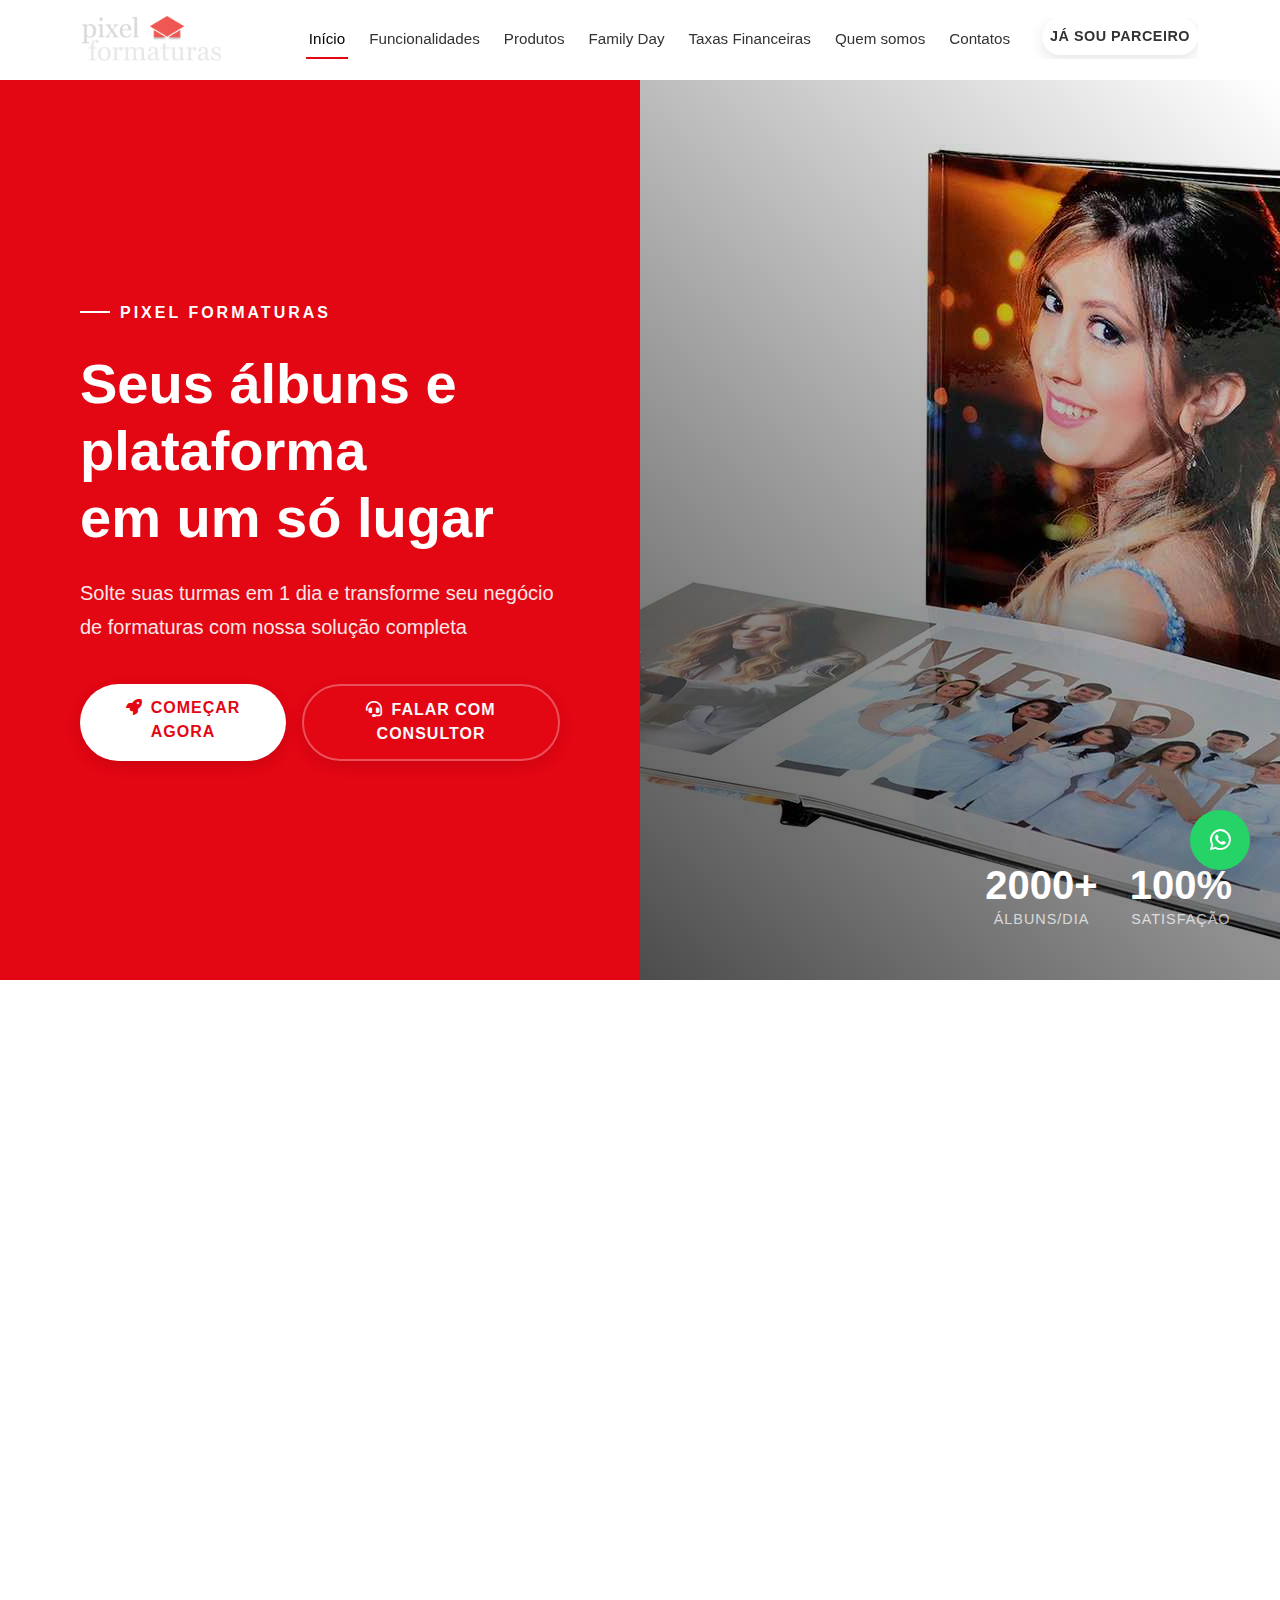
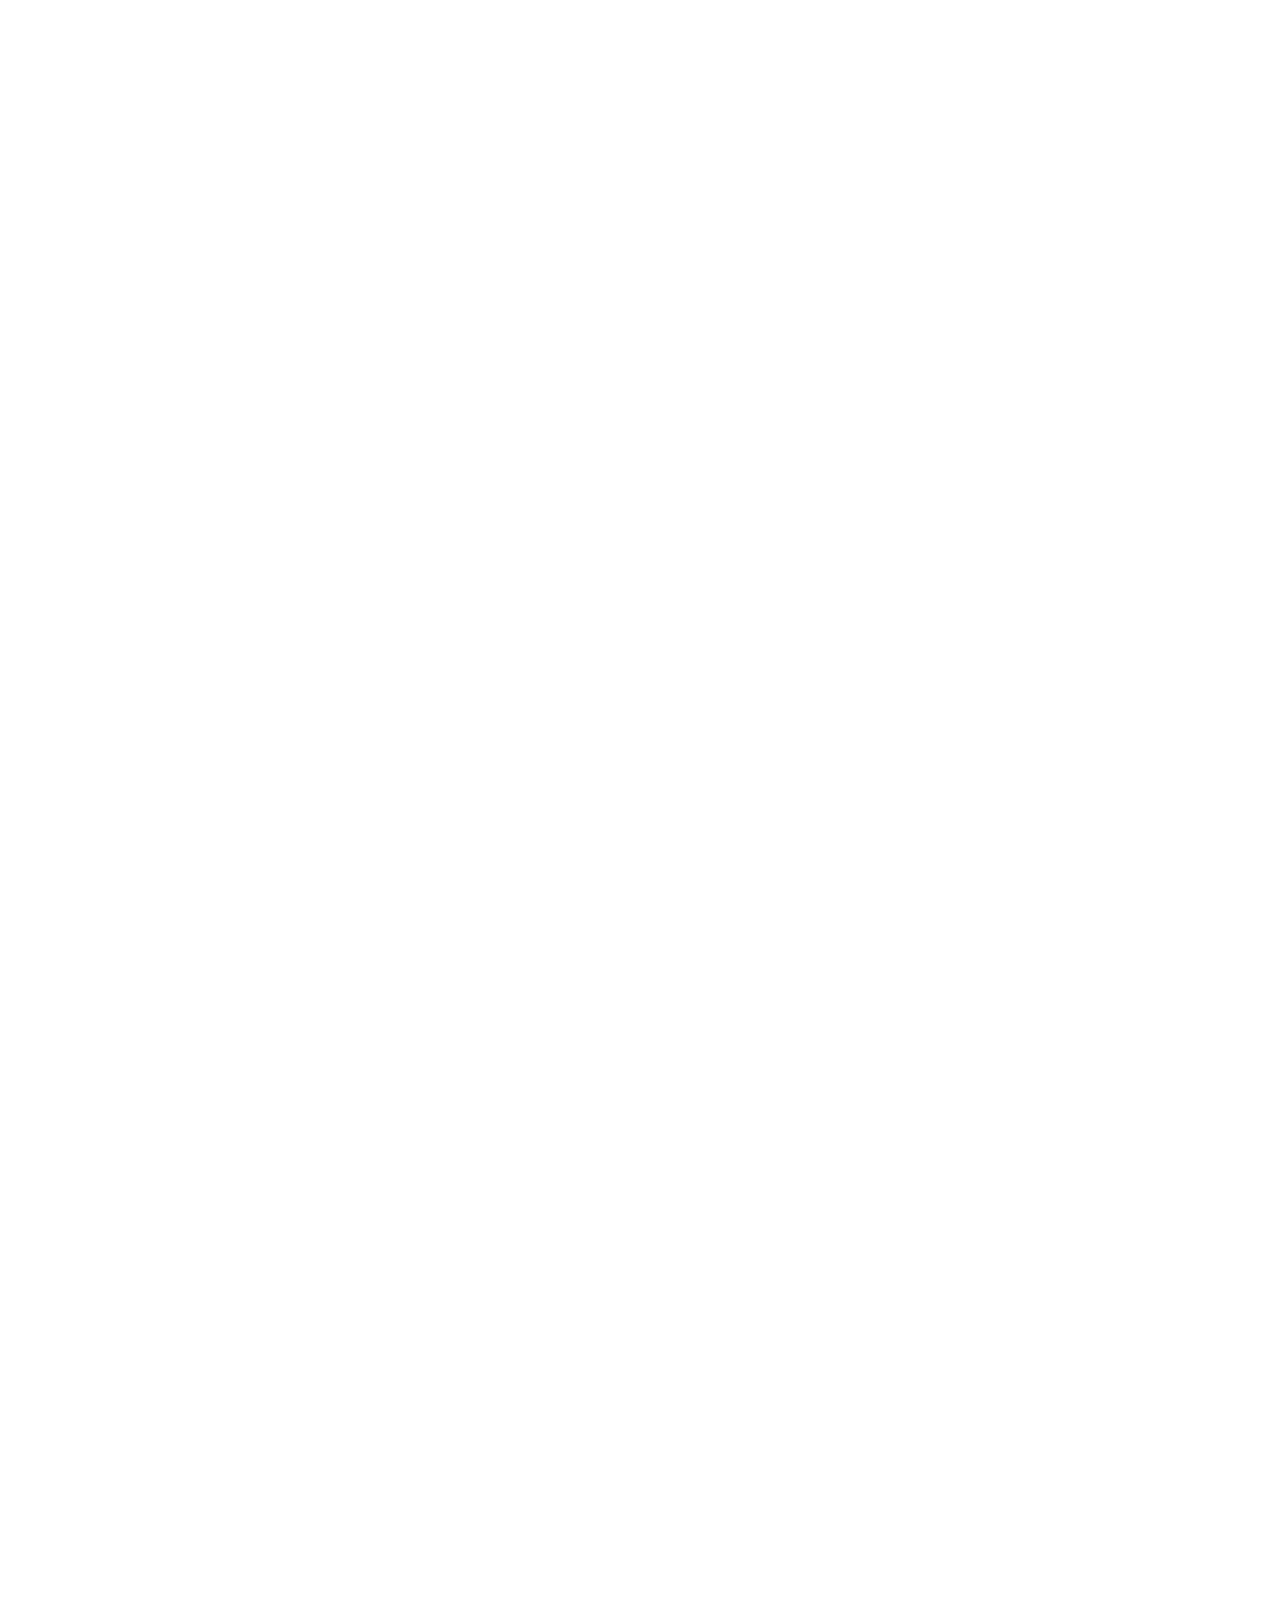
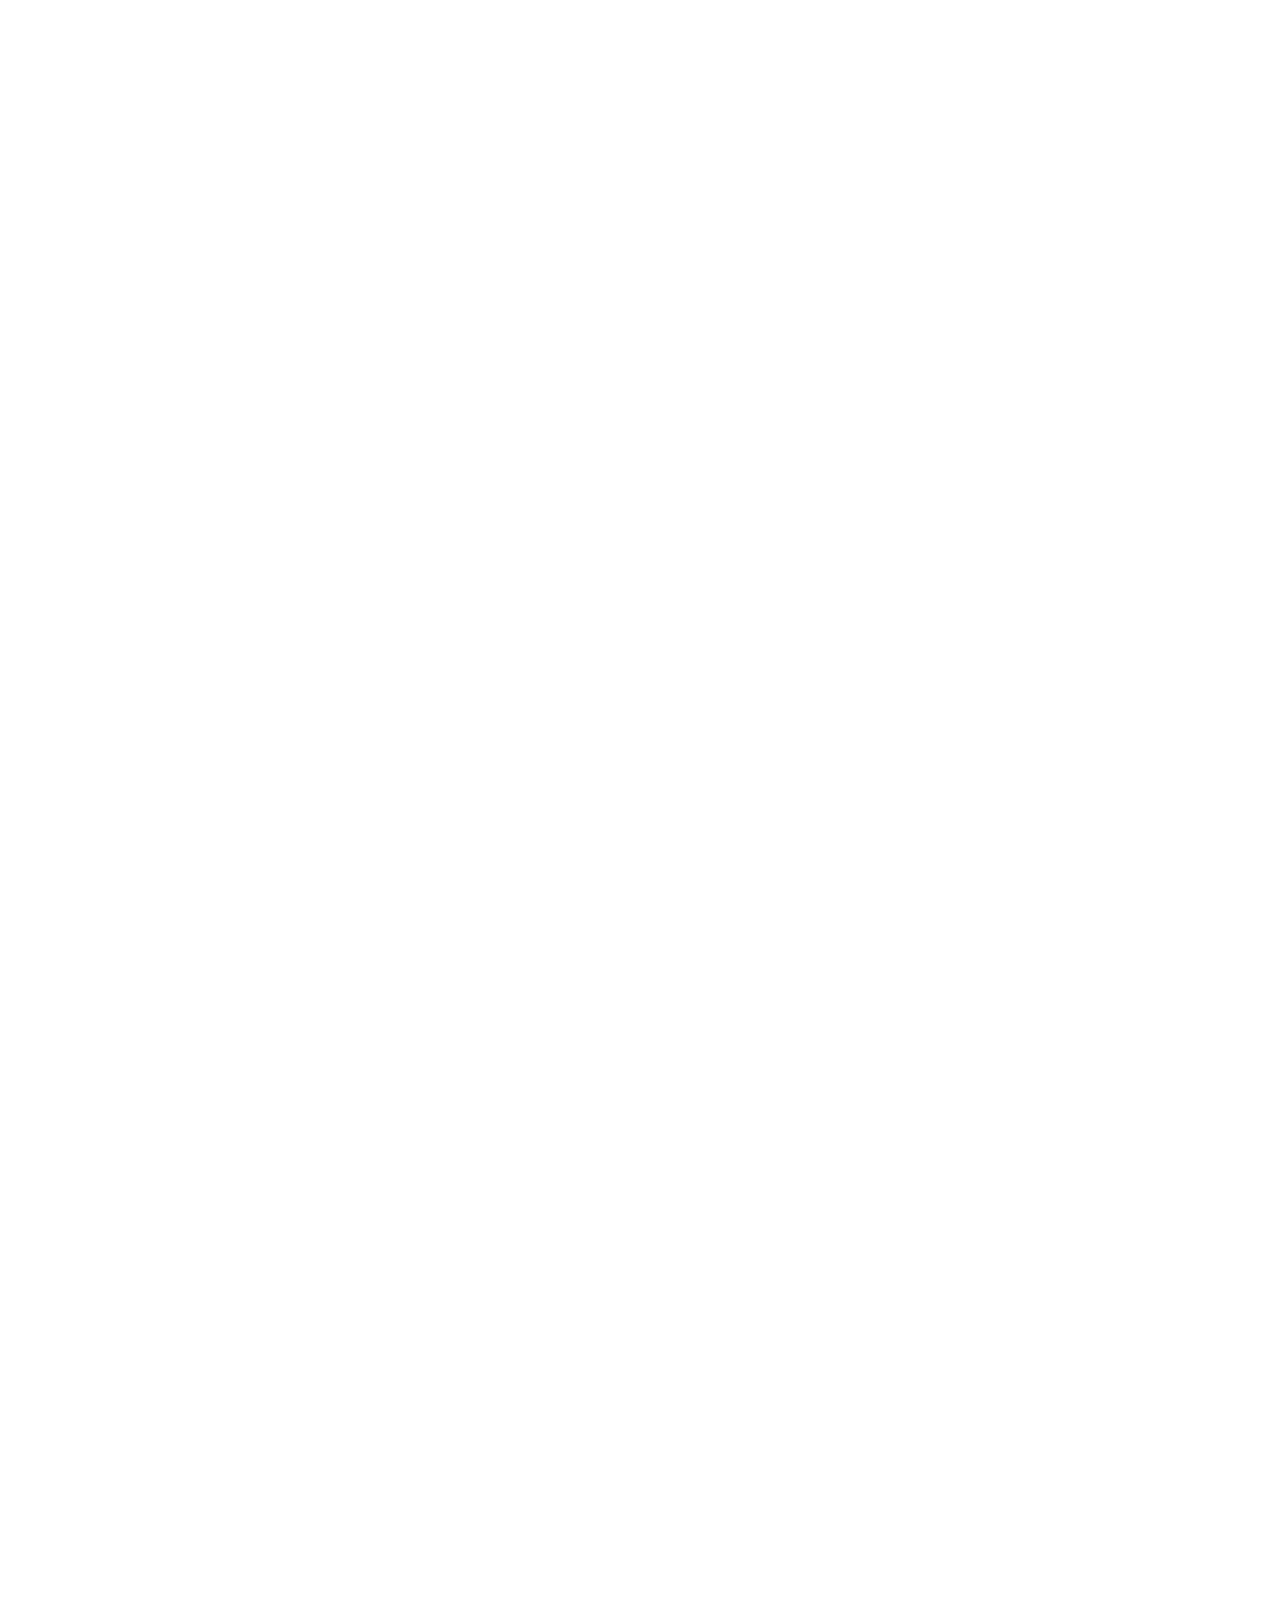
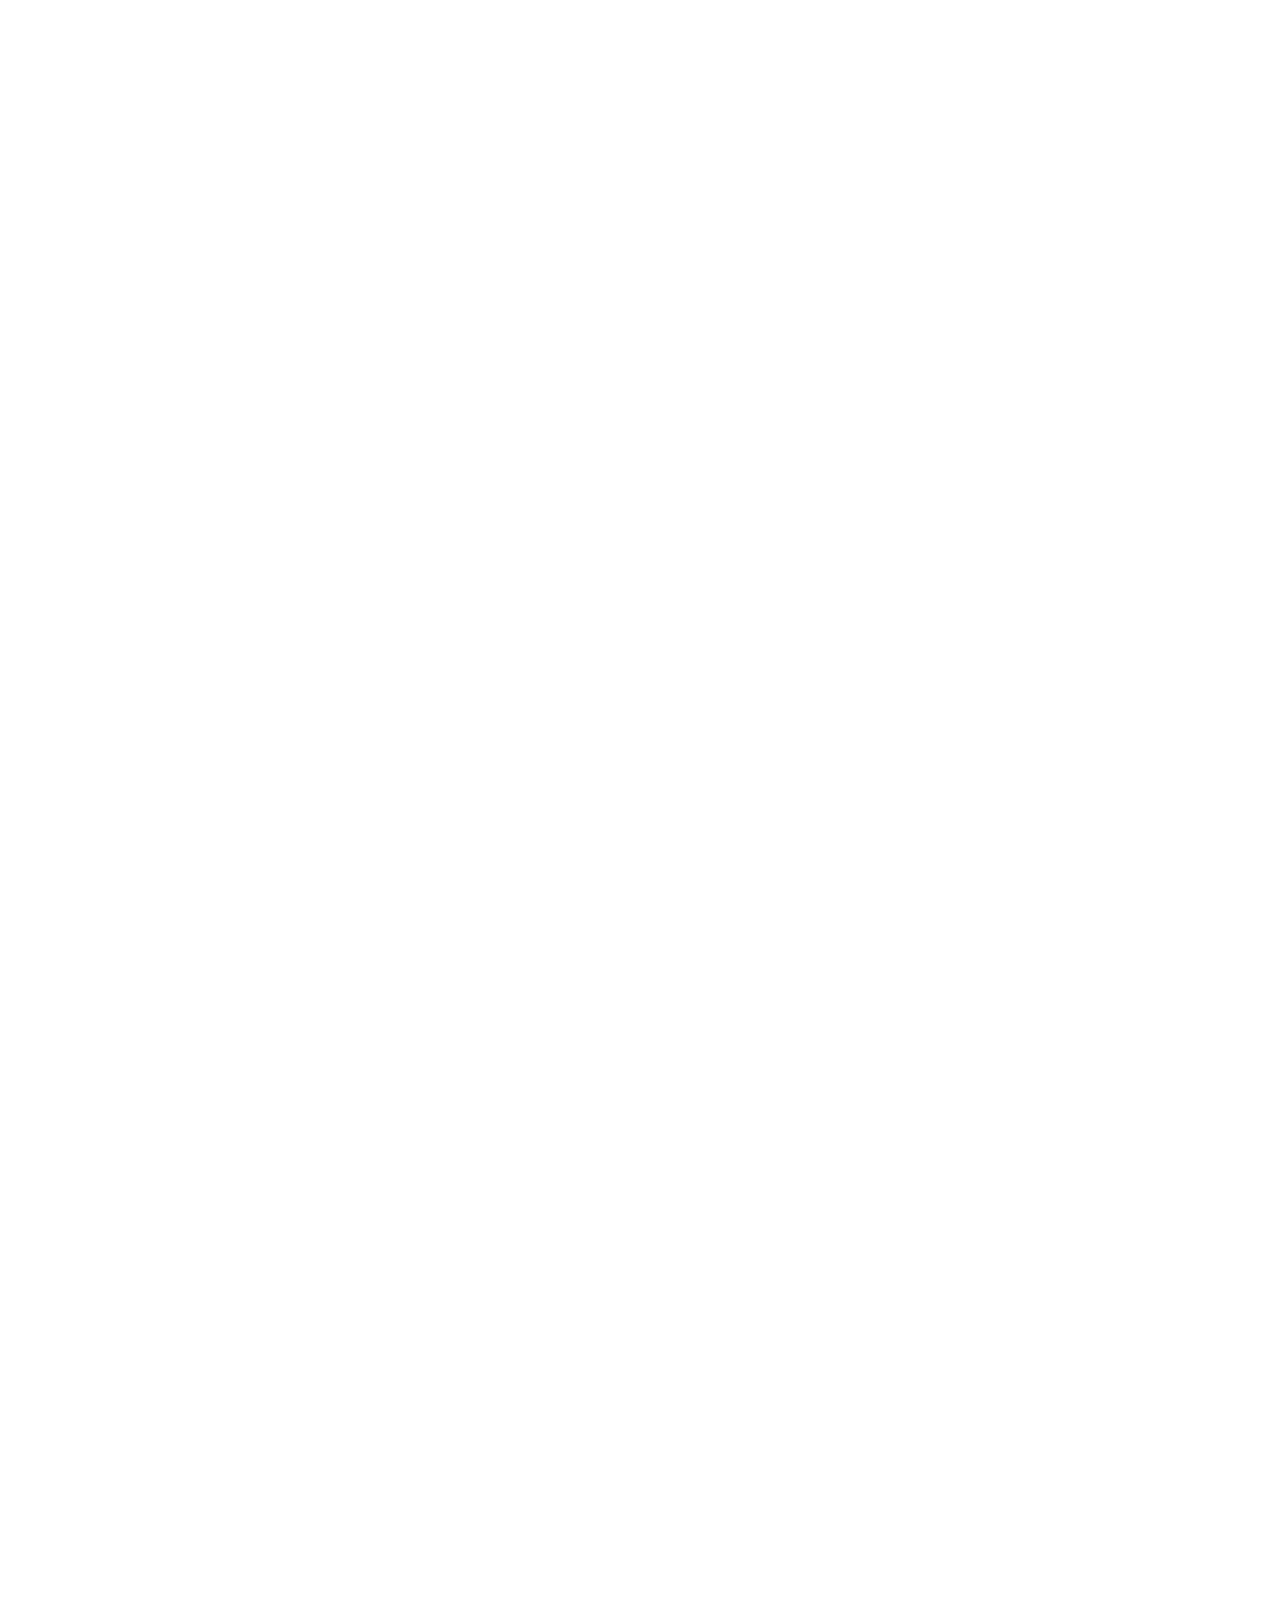
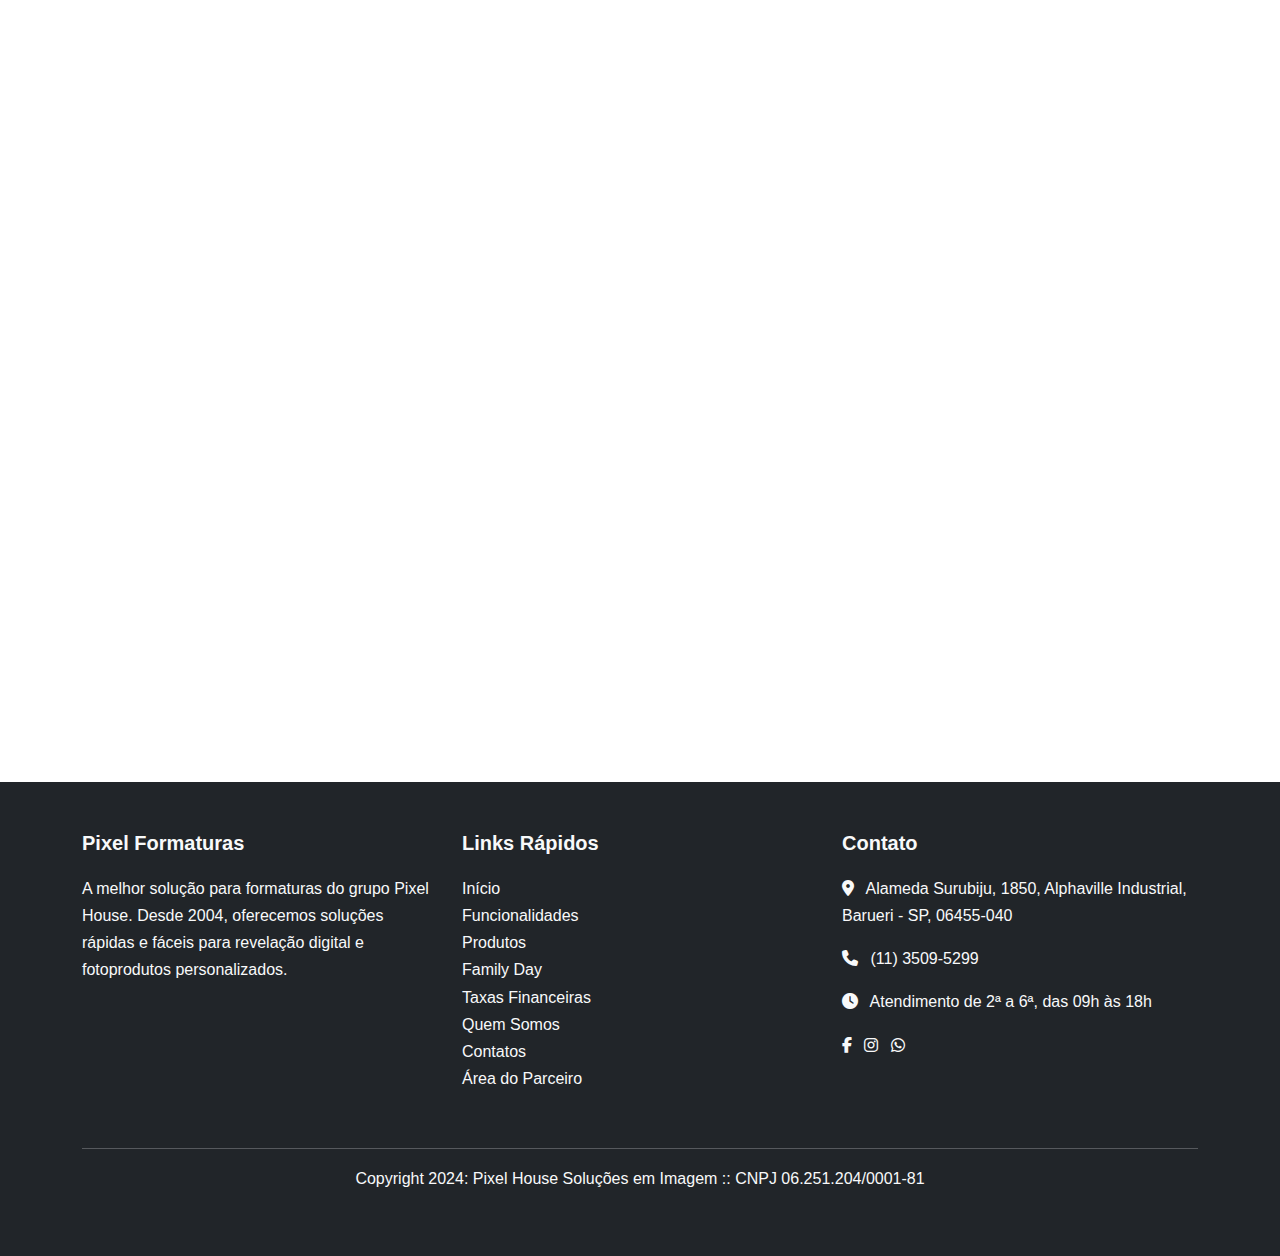
==== index.html @ a1f648c1 "Init" ====
<!DOCTYPE html>
<html lang="pt-br">
<head>
    <meta charset="UTF-8">
    <meta name="viewport" content="width=device-width, initial-scale=1.0">
    <title>Pixel Formaturas - Álbuns e plataforma em um só lugar</title>
    <link rel="stylesheet" href="https://cdnjs.cloudflare.com/ajax/libs/font-awesome/6.4.0/css/all.min.css">
    <link href="https://cdn.jsdelivr.net/npm/bootstrap@5.3.0/dist/css/bootstrap.min.css" rel="stylesheet">
    <link rel="stylesheet" href="css/style.css">
</head>
<body>
    <header class="fixed-top">
        <nav class="navbar navbar-expand-lg bg-white">
            <div class="container">
                <a class="navbar-brand" href="index.html">
                    <img src="imagens/logo.png" alt="Logo Pixel Formaturas" height="40">
                </a>
                <button class="navbar-toggler" type="button" data-bs-toggle="collapse" data-bs-target="#navbarNav"
                    aria-controls="navbarNav" aria-expanded="false" aria-label="Toggle navigation">
                    <span class="navbar-toggler-icon"></span>
                </button>
                <div class="collapse navbar-collapse" id="navbarNav">
                    <ul class="navbar-nav ms-auto">
                        <li class="nav-item">
                            <a class="nav-link active" href="index.html">Início</a>
                        </li>
                        <li class="nav-item">
                            <a class="nav-link" href="pages/funcionalidades.html">Funcionalidades</a>
                        </li>
                        <li class="nav-item">
                            <a class="nav-link" href="pages/produtos.html">Produtos</a>
                        </li>
                        <li class="nav-item">
                            <a class="nav-link" href="pages/family-day.html">Family Day</a>
                        </li>
                        <li class="nav-item">
                            <a class="nav-link" href="pages/taxas-financeiras.html">Taxas Financeiras</a>
                        </li>
                        <li class="nav-item">
                            <a class="nav-link" href="pages/quem-somos.html">Quem somos</a>
                        </li>
                        <li class="nav-item">
                            <a class="nav-link" href="pages/contatos.html">Contatos</a>
                        </li>
                        <li class="nav-item">
                            <a class="nav-link btn btn-outline-primary ms-lg-3" href="https://www.meusalbunsdeformatura.com.br/">Já sou parceiro</a>
                        </li>
                    </ul>
                </div>
            </div>
        </nav>
    </header>

    <main>
        <!-- Hero Section -->
        <section class="hero-new">
            <div class="container-fluid p-0">
                <div class="row g-0">
                    <div class="col-lg-6 hero-content-wrapper">
                        <div class="hero-content">
                            <span class="hero-subtitle">Pixel Formaturas</span>
                            <h1 class="hero-title">
                                Seus álbuns e plataforma
                                <span class="text-highlight">em um só lugar</span>
                            </h1>
                            <p class="hero-text">
                                Solte suas turmas em 1 dia e transforme seu negócio de formaturas com nossa solução completa
                            </p>
                            <div class="hero-buttons">
                                <a href="pages/cadastro.html" class="btn btn-primary">
                                    <i class="fas fa-rocket me-2"></i>Começar agora
                                </a>
                                <a href="pages/contatos.html" class="btn btn-outline-light">
                                    <i class="fas fa-headset me-2"></i>Falar com consultor
                                </a>
                            </div>
                        </div>
                    </div>
                    <div class="col-lg-6 hero-image-wrapper d-none d-lg-block">
                        <img src="imagens/hero/H1.jpg" alt="Álbum de Formatura Premium" class="hero-image">
                        <div class="hero-overlay"></div>
                        <div class="hero-stats">
                            <div class="hero-stat-item">
                                <span class="hero-stat-number">2000+</span>
                                <span class="hero-stat-text">Álbuns/dia</span>
                            </div>
                            <div class="hero-stat-item">
                                <span class="hero-stat-number">100%</span>
                                <span class="hero-stat-text">Satisfação</span>
                            </div>
                        </div>
                    </div>
                </div>
            </div>
        </section>

        <!-- Features Section -->
        <section class="feature-section bg-light" id="features">
            <div class="container">
                <div class="row text-center mb-5">
                    <div class="col-lg-8 mx-auto">
                        <h2 class="display-6 fw-bold">A plataforma mais completa para empresas de foto de formatura</h2>
                    </div>
                </div>
                <div class="row g-4">
                    <div class="col-md-4 fade-in">
                        <div class="feature-box bg-white text-center">
                            <div class="feature-icon">
                                <i class="fas fa-shopping-cart"></i>
                            </div>
                            <h3 class="feature-title">Módulos de vendas</h3>
                            <p>Sistema completo para gerenciar todas as suas vendas de álbuns e produtos.</p>
                        </div>
                    </div>
                    <div class="col-md-4 fade-in">
                        <div class="feature-box bg-white text-center">
                            <div class="feature-icon">
                                <i class="fas fa-images"></i>
                            </div>
                            <h3 class="feature-title">Separação das imagens</h3>
                            <p>Organize e separe automaticamente as imagens por eventos e formandos.</p>
                        </div>
                    </div>
                    <div class="col-md-4 fade-in">
                        <div class="feature-box bg-white text-center">
                            <div class="feature-icon">
                                <i class="fas fa-pencil-ruler"></i>
                            </div>
                            <h3 class="feature-title">Módulo de diagramação</h3>
                            <p>Crie álbuns personalizados com facilidade através do nosso sistema de diagramação.</p>
                        </div>
                    </div>
                </div>
                <div class="text-center mt-5">
                    <a href="pages/funcionalidades.html" class="btn btn-outline-primary">Clique aqui e conheça mais funcionalidades da plataforma</a>
                </div>
            </div>
        </section>

        <!-- Counter Section -->
        <section class="counter-section py-5">
            <div class="container">
                <div class="row">
                    <div class="col-lg-6 mb-4 mb-lg-0">
                        <div class="counter-highlight p-4 rounded-4 h-100">
                            <div class="d-flex align-items-center mb-3">
                                <div class="counter-icon me-3">
                                    <i class="fas fa-print"></i>
                                </div>
                                <div>
                                    <div class="counter-value display-4 fw-bold" data-target="2000">0</div>
                                    <div class="counter-label">álbuns por dia</div>
                                </div>
                            </div>
                            <h3 class="counter-title mb-3">Maior laboratório de impressão do Brasil</h3>
                            <p class="counter-description mb-0">Com capacidade para produzir mais de 2.000 álbuns diariamente, garantimos entregas rápidas mesmo em períodos de alta demanda. Nossa estrutura industrial é projetada para atender seus prazos com excelência e qualidade incomparável.</p>
                            <div class="counter-badges mt-4">
                                <span class="badge bg-primary-light text-primary rounded-pill px-3 py-2 me-2 mb-2">Entregas em 7 dias</span>
                                <span class="badge bg-primary-light text-primary rounded-pill px-3 py-2 me-2 mb-2">Escala industrial</span>
                                <span class="badge bg-primary-light text-primary rounded-pill px-3 py-2 mb-2">Alta qualidade</span>
                            </div>
                        </div>
                    </div>
                    <div class="col-lg-6">
                        <div class="platform-highlight p-4 rounded-4 shadow-lg h-100">
                            <h3 class="mb-3">Plataforma exclusiva e gratuita</h3>
                            <p class="lead mb-4">Desenvolvemos para o mercado de formaturas uma solução integrada que automatiza todos os seus processos, desde a venda até a entrega.</p>
                            <div class="row mb-4">
                                <div class="col-sm-6">
                                    <div class="advantage-item mb-3">
                                        <i class="fas fa-check-circle text-primary me-2"></i>
                                        <span>Diagramação automática</span>
                                    </div>
                                    <div class="advantage-item mb-3">
                                        <i class="fas fa-check-circle text-primary me-2"></i>
                                        <span>Separação de fotos</span>
                                    </div>
                                </div>
                                <div class="col-sm-6">
                                    <div class="advantage-item mb-3">
                                        <i class="fas fa-check-circle text-primary me-2"></i>
                                        <span>Gestão de pedidos</span>
                                    </div>
                                    <div class="advantage-item mb-3">
                                        <i class="fas fa-check-circle text-primary me-2"></i>
                                        <span>Dropshipping</span>
                                    </div>
                                </div>
                            </div>
                            <a href="https://www.meusalbunsdeformatura.com.br/" class="btn btn-primary btn-lg w-100">ACESSAR PLATAFORMA</a>
                        </div>
                    </div>
                </div>
            </div>
        </section>

        <!-- How It Works -->
        <section class="how-it-works py-5">
            <div class="container">
                <div class="text-center mb-5">
                    <span class="section-subtitle">Processo Simplificado</span>
                    <h2 class="section-title">Conheça como funciona nossa plataforma web</h2>
                </div>
                <div class="timeline">
                    <div class="timeline-item">
                        <div class="timeline-content">
                            <div class="timeline-number">1</div>
                            <div class="timeline-info">
                                <h3>Faça seu cadastro</h3>
                                <p>Comece sua jornada com um cadastro rápido e simples em nossa plataforma.</p>
                            </div>
                        </div>
                    </div>
                    <div class="timeline-item">
                        <div class="timeline-content">
                            <div class="timeline-number">2</div>
                            <div class="timeline-info">
                                <h3>Crie suas turmas</h3>
                                <p>Organize seus formandos em turmas de forma intuitiva e eficiente.</p>
                            </div>
                        </div>
                    </div>
                    <div class="timeline-item">
                        <div class="timeline-content">
                            <div class="timeline-number">3</div>
                            <div class="timeline-info">
                                <h3>Upload das fotos</h3>
                                <p>Faça o upload das fotos brutas ou separadas. Nosso sistema organiza automaticamente para você.</p>
                            </div>
                        </div>
                    </div>
                    <div class="timeline-item">
                        <div class="timeline-content">
                            <div class="timeline-number">4</div>
                            <div class="timeline-info">
                                <h3>Libere os álbuns</h3>
                                <p>Disponibilize os álbuns para seus vendedores ou para diagramação quando estiverem vendidos.</p>
                            </div>
                        </div>
                    </div>
                    <div class="timeline-item">
                        <div class="timeline-content">
                            <div class="timeline-number">5</div>
                            <div class="timeline-info">
                                <h3>Aprove as vendas e diagramação</h3>
                                <p>Gerencie e aprove as vendas e a diagramação feita pelos formandos de forma simples.</p>
                            </div>
                        </div>
                    </div>
                    <div class="timeline-item">
                        <div class="timeline-content">
                            <div class="timeline-number">6</div>
                            <div class="timeline-info">
                                <h3>Tratamento pixel</h3>
                                <p>Nossas equipes especializadas realizam o tratamento profissional das imagens.</p>
                            </div>
                        </div>
                    </div>
                    <div class="timeline-item">
                        <div class="timeline-content">
                            <div class="timeline-number">7</div>
                            <div class="timeline-info">
                                <h3>Impressão e entrega</h3>
                                <p>Realizamos a impressão e entrega em todo o Brasil, ou para sua empresa em sistema dropshipping.</p>
                            </div>
                        </div>
                    </div>
                </div>
                <div class="text-center mt-5">
                    <a href="https://www.meusalbunsdeformatura.com.br/" class="btn btn-primary btn-lg">ACESSAR PLATAFORMA</a>
                </div>
            </div>
        </section>

        <!-- Sales Section -->
        <section class="sales-section py-5" id="vendas">
            <div class="container">
                <div class="sales-header text-center mb-5">
                    <span class="section-subtitle">Maximize seus Resultados</span>
                    <h2 class="section-title">Não venda apenas link de fotos</h2>
                    <p class="sales-description">Transforme seu negócio oferecendo álbuns e acessórios premium, enquanto a Pixel cuida de todo o processo para você</p>
                </div>

                <div class="comparison-wrapper">
                    <div class="row g-4">
                        <div class="col-lg-6">
                            <div class="comparison-card basic">
                                <div class="comparison-header">
                                    <div class="comparison-icon">
                                        <i class="fas fa-link"></i>
                                    </div>
                                    <h3>Apenas Link de Fotos</h3>
                                    <p>Modelo tradicional limitado</p>
                                </div>
                                <div class="comparison-content">
                                    <ul class="comparison-list">
                                        <li>
                                            <span class="list-label">Custo Operacional</span>
                                            <span class="list-value">Baixo</span>
                                        </li>
                                        <li>
                                            <span class="list-label">Margem de Lucro</span>
                                            <span class="list-value">Básica</span>
                                        </li>
                                        <li>
                                            <span class="list-label">Satisfação do Cliente</span>
                                            <span class="list-value">Média</span>
                                        </li>
                                    </ul>
                                </div>
                            </div>
                        </div>

                        <div class="col-lg-6">
                            <div class="comparison-card premium">
                                <div class="comparison-header">
                                    <div class="comparison-icon">
                                        <i class="fas fa-star"></i>
                                    </div>
                                    <h3>Álbuns + Link de Fotos</h3>
                                    <p>Solução completa Pixel</p>
                                </div>
                                <div class="comparison-content">
                                    <ul class="comparison-list">
                                        <li>
                                            <span class="list-label">Custo Operacional</span>
                                            <span class="list-value">Otimizado</span>
                                        </li>
                                        <li>
                                            <span class="list-label">Margem de Lucro</span>
                                            <span class="list-value">Premium</span>
                                        </li>
                                        <li>
                                            <span class="list-label">Satisfação do Cliente</span>
                                            <span class="list-value">Máxima</span>
                                        </li>
                                    </ul>
                                </div>
                            </div>
                        </div>
                    </div>
                </div>

                <div class="sales-features mt-5">
                    <div class="row g-4">
                        <div class="col-md-4">
                            <div class="feature-card">
                                <div class="feature-icon">
                                    <i class="fas fa-print"></i>
                                </div>
                                <h4>Impressão Premium</h4>
                                <p>HP Indigo 12.000 e minilabs Fujifilm para qualidade incomparável</p>
                            </div>
                        </div>
                        <div class="col-md-4">
                            <div class="feature-card">
                                <div class="feature-icon">
                                    <i class="fas fa-clock"></i>
                                </div>
                                <h4>Melhor Prazo</h4>
                                <p>Entrega em 7 dias para todo Brasil</p>
                            </div>
                        </div>
                        <div class="col-md-4">
                            <div class="feature-card">
                                <div class="feature-icon">
                                    <i class="fas fa-credit-card"></i>
                                </div>
                                <h4>Facilidade de Pagamento</h4>
                                <p>Parcelamento em até 12x para seus clientes</p>
                            </div>
                        </div>
                    </div>
                </div>

                <div class="text-center mt-5">
                    <a href="#comece" class="btn btn-primary btn-lg">COMEÇAR AGORA</a>
                </div>
            </div>
        </section>

        <!-- Portfolio Section -->
        <section class="simple-products py-5" id="portfolio">
            <div class="container">
                <div class="text-center mb-5">
                    <h2>Nossos Produtos</h2>
                </div>

                <div class="products-grid">
                    <a href="pages/produtos.html" class="product-link">
                        <img src="imagens/paraaberto-600x450.jpg" alt="Álbuns">
                        <span>Álbuns</span>
                    </a>
                    <a href="pages/produtos.html" class="product-link">
                        <img src="imagens/poretaberto-com-album-600x450.jpg" alt="Estojos">
                        <span>Estojos</span>
                    </a>
                    <a href="pages/produtos.html" class="product-link">
                        <img src="imagens/Poster-Formatura-1-600x450.jpg" alt="Acessórios">
                        <span>Acessórios</span>
                    </a>
                </div>
            </div>
        </section>

        <!-- Clients Section -->
        <section class="partners-section py-5" id="clientes">
            <div class="container">
                <div class="partners-header text-center mb-5">
                    <span class="section-subtitle">Nossos Parceiros</span>
                    <h2 class="section-title">+ de 100 empresas maximizaram seus resultados com a Pixel</h2>
                    <p class="partners-description">Junte-se às principais empresas do mercado que já confiam em nossa solução</p>
                </div>

                <div class="partners-showcase">
                    <div class="partners-grid">
                        <div class="partner-item">
                            <div class="partner-card">
                                <img src="imagens/parcerias/VIVA.png" alt="VIVA" class="partner-logo">
                                <div class="partner-overlay">
                                    <span class="partner-name">VIVA</span>
                                </div>
                            </div>
                        </div>
                        <div class="partner-item">
                            <div class="partner-card">
                                <img src="imagens/parcerias/top.png" alt="TOP-MaisFoco" class="partner-logo">
                                <div class="partner-overlay">
                                    <span class="partner-name">TOP Mais Foco</span>
                                </div>
                            </div>
                        </div>
                        <div class="partner-item">
                            <div class="partner-card">
                                <img src="imagens/parcerias/Grupo-Top.png" alt="grupotop" class="partner-logo">
                                <div class="partner-overlay">
                                    <span class="partner-name">Grupo top</span>
                                </div>
                            </div>
                        </div>
                        <div class="partner-item">
                            <div class="partner-card">
                                <img src="imagens/parcerias/showdev.png" alt="SHOW-DEVpng" class="partner-logo">
                                <div class="partner-overlay">
                                    <span class="partner-name">SHOW DEV</span>
                                </div>
                            </div>
                        </div>
                        <div class="partner-item">
                            <div class="partner-card">
                                <img src="imagens/parcerias/Promove.png" alt="Promove" class="partner-logo">
                                <div class="partner-overlay">
                                    <span class="partner-name">Promove</span>
                                </div>
                            </div>
                        </div>
                        <div class="partner-item">
                            <div class="partner-card">
                                <img src="imagens/parcerias/MEVENTOS.png" alt="MEVENTOS" class="partner-logo">
                                <div class="partner-overlay">
                                    <span class="partner-name">M EVENTOS</span>
                                </div>
                            </div>
                        </div>
                        <div class="partner-item">
                            <div class="partner-card">
                                <img src="imagens/parcerias/zabaeventos.png" alt="ZABA-EVENTOS" class="partner-logo">
                                <div class="partner-overlay">
                                    <span class="partner-name">ZABA EVENTOS</span>
                                </div>
                            </div>
                        </div>
                        <div class="partner-item">
                            <div class="partner-card">
                                <img src="imagens/parcerias/bull.png" alt="BULL" class="partner-logo">
                                <div class="partner-overlay">
                                    <span class="partner-name">BULL</span>
                                </div>
                            </div>
                        </div>
                        <div class="partner-item">
                            <div class="partner-card">
                                <img src="imagens/parcerias/avoice.png" alt="AVOICE" class="partner-logo">
                                <div class="partner-overlay">
                                    <span class="partner-name">AVOICE</span>
                                </div>
                            </div>
                        </div>
                        <div class="partner-item">
                            <div class="partner-card">
                                <img src="imagens/parcerias/design.png" alt="DESIGN" class="partner-logo">
                                <div class="partner-overlay">
                                    <span class="partner-name">DESIGN</span>
                                </div>
                            </div>
                        </div>
                    </div>
                </div>

                <div class="partners-testimonial mt-5">
                    <div class="testimonial-card">
                        <div class="testimonial-content">
                            <div class="testimonial-icon">
                                <i class="fas fa-quote-right"></i>
                            </div>
                            <p class="testimonial-text">
                                Faça como Millenium, Promove, Grupo Top, Fox, Avoice, R.A., Nautilus, BallRoom, Viva, Cena5, Aquarela, 
                                entre mais de 100 empresas, e maximize seus resultados com a Pixel.
                            </p>
                            <div class="testimonial-stats">
                                <div class="stat-item">
                                    <span class="stat-number">100+</span>
                                    <span class="stat-label">Empresas Parceiras</span>
                                </div>
                                <div class="stat-item">
                                    <span class="stat-number">7 dias</span>
                                    <span class="stat-label">Prazo de Entrega</span>
                                </div>
                            </div>
                        </div>
                    </div>
                </div>

                <div class="text-center mt-5">
                    <a href="#comece" class="btn btn-primary btn-lg">SEJA NOSSO PARCEIRO</a>
                </div>
            </div>
        </section>

        <!-- Call to Action Section -->
        <section class="bg-primary text-white py-5" id="comece">
            <div class="container">
                <div class="row align-items-center">
                    <div class="col-lg-8 mx-auto text-center">
                        <h2 class="display-6 fw-bold mb-4">O futuro do álbum de formatura chegou!</h2>
                        <p class="lead mb-4">Maximize sua eficiência e otimize seus processos. Use nossa experiência a seu favor e deixe sua produção e logística conosco!</p>
                        <a href="pages/contatos.html" class="btn btn-light btn-lg">COMEÇAR AGORA</a>
                    </div>
                </div>
            </div>
        </section>
    </main>

    <footer class="bg-dark text-light py-5">
        <div class="container">
            <div class="row">
                <div class="col-md-4 mb-4">
                    <h5>Pixel Formaturas</h5>
                    <p>A melhor solução para formaturas do grupo Pixel House. Desde 2004, oferecemos soluções rápidas e fáceis para revelação digital e fotoprodutos personalizados.</p>
                </div>
                <div class="col-md-4 mb-4">
                    <h5>Links Rápidos</h5>
                    <ul class="list-unstyled">
                        <li><a href="index.html" class="text-light">Início</a></li>
                        <li><a href="pages/funcionalidades.html" class="text-light">Funcionalidades</a></li>
                        <li><a href="pages/produtos.html" class="text-light">Produtos</a></li>
                        <li><a href="pages/family-day.html" class="text-light">Family Day</a></li>
                        <li><a href="pages/taxas-financeiras.html" class="text-light">Taxas Financeiras</a></li>
                        <li><a href="pages/quem-somos.html" class="text-light">Quem Somos</a></li>
                        <li><a href="pages/contatos.html" class="text-light">Contatos</a></li>
                        <li><a href="https://www.meusalbunsdeformatura.com.br/" class="text-light">Área do Parceiro</a></li>
                    </ul>
                </div>
                <div class="col-md-4 mb-4">
                    <h5>Contato</h5>
                    <address>
                        <p><i class="fas fa-map-marker-alt me-2"></i> Alameda Surubiju, 1850, Alphaville Industrial, Barueri - SP, 06455-040</p>
                        <p><i class="fas fa-phone me-2"></i> (11) 3509-5299</p>
                        <p><i class="fas fa-clock me-2"></i> Atendimento de 2ª a 6ª, das 09h às 18h</p>
                    </address>
                    <div class="mt-3">
                        <a href="https://www.facebook.com/pixelformaturas" target="_blank" class="me-2 text-light"><i class="fab fa-facebook-f"></i></a>
                        <a href="https://www.instagram.com/pixelformaturas" target="_blank" class="me-2 text-light"><i class="fab fa-instagram"></i></a>
                        <a href="https://api.whatsapp.com/send?phone=551135095299" target="_blank" class="text-light"><i class="fab fa-whatsapp"></i></a>
                    </div>
                </div>
            </div>
            <hr>
            <div class="text-center">
                <p>Copyright 2024: Pixel House Soluções em Imagem :: CNPJ 06.251.204/0001-81</p>
            </div>
        </div>
    </footer>

    <div class="whatsapp-float">
        <a href="https://api.whatsapp.com/send?phone=551135095299" target="_blank">
            <i class="fab fa-whatsapp"></i>
        </a>
    </div>

    <script src="https://cdn.jsdelivr.net/npm/bootstrap@5.3.0/dist/js/bootstrap.bundle.min.js"></script>
    <script src="js/main.js"></script>

    <style>
    /* Novo Hero Section - Design Moderno */
    .hero-new {
        position: relative;
        overflow: hidden;
        min-height: 100vh;
    }

    .hero-content-wrapper {
        background: var(--primary-color);
        min-height: 100vh;
        display: flex;
        align-items: center;
        justify-content: center;
        padding: 5rem;
    }

    .hero-content {
        max-width: 600px;
        color: white;
    }

    .hero-subtitle {
        display: inline-block;
        font-size: 1rem;
        text-transform: uppercase;
        letter-spacing: 3px;
        font-weight: 600;
        margin-bottom: 1.5rem;
        position: relative;
        padding-left: 40px;
    }

    .hero-subtitle::before {
        content: '';
        position: absolute;
        left: 0;
        top: 50%;
        width: 30px;
        height: 2px;
        background: white;
        transform: translateY(-50%);
    }

    .hero-title {
        font-size: 3.5rem;
        font-weight: 800;
        line-height: 1.2;
        margin-bottom: 1.5rem;
    }

    .hero-title .text-highlight {
        display: block;
        position: relative;
        color: white;
    }

    .hero-title .text-highlight::after {
        content: '';
        position: absolute;
        bottom: 15px;
        left: 0;
        width: 100%;
        height: 10px;
        background-color: rgba(255, 255, 255, 0.2);
        z-index: -1;
    }

    .hero-text {
        font-size: 1.25rem;
        margin-bottom: 2.5rem;
        opacity: 0.9;
    }

    .hero-buttons {
        display: flex;
        gap: 1rem;
    }

    .hero-buttons .btn {
        padding: 0.8rem 1.8rem;
        border-radius: 50px;
        font-weight: 600;
        letter-spacing: 1px;
        transition: all 0.3s ease;
    }

    .hero-buttons .btn-primary {
        background: white;
        color: var(--primary-color);
        border: none;
    }

    .hero-buttons .btn-primary:hover {
        background: rgba(255, 255, 255, 0.9);
        transform: translateY(-3px);
    }

    .hero-buttons .btn-outline-light {
        border: 2px solid rgba(255, 255, 255, 0.3);
    }

    .hero-buttons .btn-outline-light:hover {
        background: rgba(255, 255, 255, 0.1);
        transform: translateY(-3px);
    }

    .hero-image-wrapper {
        position: relative;
        min-height: 100vh;
        overflow: hidden;
    }

    .hero-image {
        position: absolute;
        top: 0;
        left: 0;
        width: 100%;
        height: 100%;
        object-fit: cover;
    }

    .hero-overlay {
        position: absolute;
        top: 0;
        left: 0;
        width: 100%;
        height: 100%;
        background: linear-gradient(220deg, rgba(0,0,0,0) 0%, rgba(0,0,0,0.7) 100%);
    }

    .hero-stats {
        position: absolute;
        bottom: 3rem;
        right: 3rem;
        display: flex;
        gap: 2rem;
    }

    .hero-stat-item {
        text-align: center;
        color: white;
    }

    .hero-stat-number {
        display: block;
        font-size: 2.5rem;
        font-weight: 800;
        line-height: 1;
    }

    .hero-stat-text {
        font-size: 0.9rem;
        text-transform: uppercase;
        letter-spacing: 1px;
        opacity: 0.7;
    }

    @media (max-width: 991.98px) {
        .hero-content-wrapper {
            min-height: 100vh;
            padding: 3rem;
        }

        .hero-title {
            font-size: 2.5rem;
        }
    }

    @media (max-width: 767.98px) {
        .hero-content-wrapper {
            padding: 2rem;
        }

        .hero-title {
            font-size: 2rem;
        }

        .hero-text {
            font-size: 1rem;
        }

        .hero-buttons {
            flex-direction: column;
        }

        .hero-stat-number {
            font-size: 1.8rem;
        }
    }

    .counter-section {
        background-color: #f8f9fa;
        position: relative;
    }

    .counter-highlight {
        background: linear-gradient(135deg, #ffffff 0%, #f8f9fa 100%);
        border-left: 5px solid var(--primary-color);
        box-shadow: 0 10px 30px rgba(0,0,0,0.08);
        height: 100%;
    }

    .counter-icon {
        font-size: 2.5rem;
        color: var(--primary-color);
        line-height: 1;
    }

    .counter-value {
        color: var(--primary-color);
        font-size: 3.5rem;
        line-height: 1;
    }

    .counter-label {
        text-transform: uppercase;
        font-weight: 600;
        letter-spacing: 1px;
        color: var(--text-color-light);
    }

    .counter-title {
        font-size: 1.5rem;
        font-weight: 700;
    }

    .counter-description {
        font-size: 1.1rem;
        color: var(--text-color);
    }

    .counter-badges .badge {
        font-weight: 500;
        font-size: 0.85rem;
    }

    .bg-primary-light {
        background-color: rgba(227, 6, 19, 0.1);
    }

    .platform-highlight {
        background: #ffffff;
        border-radius: 1rem;
        height: 100%;
    }

    .advantage-item {
        display: flex;
        align-items: center;
        font-size: 1.1rem;
    }

    @media (max-width: 991.98px) {
        .counter-value {
            font-size: 3rem;
        }
        
        .counter-title {
            font-size: 1.35rem;
        }
        
        .counter-description {
            font-size: 1rem;
        }
    }

    .how-it-works {
        background-color: #f8f9fa;
        position: relative;
        overflow: hidden;
    }

    .section-subtitle {
        display: inline-block;
        font-size: 1rem;
        text-transform: uppercase;
        letter-spacing: 3px;
        color: var(--primary-color);
        font-weight: 600;
        margin-bottom: 1rem;
    }

    .section-title {
        font-size: 2.5rem;
        font-weight: 700;
        margin-bottom: 3rem;
        color: var(--dark-color);
    }

    .timeline {
        position: relative;
        max-width: 800px;
        margin: 0 auto;
        padding: 2rem 0;
    }

    .timeline::before {
        content: '';
        position: absolute;
        top: 0;
        left: 50%;
        width: 2px;
        height: 100%;
        background: linear-gradient(to bottom, 
            rgba(227, 6, 19, 0.1) 0%,
            rgba(227, 6, 19, 0.3) 50%,
            rgba(227, 6, 19, 0.1) 100%);
        transform: translateX(-50%);
    }

    .timeline-item {
        position: relative;
        padding: 2rem 0;
    }

    .timeline-content {
        display: flex;
        align-items: center;
        gap: 2rem;
        background: white;
        padding: 2rem;
        border-radius: 1rem;
        box-shadow: 0 5px 20px rgba(0, 0, 0, 0.05);
        transition: all 0.3s ease;
    }

    .timeline-content:hover {
        transform: translateY(-5px);
        box-shadow: 0 8px 25px rgba(0, 0, 0, 0.1);
    }

    .timeline-number {
        width: 60px;
        height: 60px;
        background: var(--primary-color);
        color: white;
        border-radius: 50%;
        display: flex;
        align-items: center;
        justify-content: center;
        font-size: 1.5rem;
        font-weight: 700;
        flex-shrink: 0;
    }

    .timeline-info {
        flex-grow: 1;
    }

    .timeline-info h3 {
        font-size: 1.25rem;
        font-weight: 600;
        margin-bottom: 0.5rem;
        color: var(--dark-color);
    }

    .timeline-info p {
        color: var(--text-color-light);
        margin-bottom: 0;
        font-size: 1rem;
        line-height: 1.6;
    }

    @media (max-width: 768px) {
        .timeline::before {
            left: 30px;
        }

        .timeline-content {
            margin-left: 60px;
        }

        .section-title {
            font-size: 2rem;
        }

        .timeline-number {
            width: 50px;
            height: 50px;
            font-size: 1.25rem;
        }

        .timeline-content {
            padding: 1.5rem;
        }
    }

    .sales-section {
        background: linear-gradient(135deg, #f8f9fa 0%, #ffffff 100%);
        position: relative;
        overflow: hidden;
    }

    .sales-header {
        max-width: 800px;
        margin: 0 auto;
    }

    .sales-description {
        font-size: 1.25rem;
        color: var(--text-color);
        margin-top: 1rem;
    }

    .comparison-wrapper {
        position: relative;
        z-index: 1;
    }

    .comparison-card {
        background: white;
        border-radius: 1rem;
        padding: 2rem;
        height: 100%;
        transition: all 0.3s ease;
        position: relative;
        overflow: hidden;
    }

    .comparison-card.premium {
        border: 2px solid var(--primary-color);
    }

    .comparison-card:hover {
        transform: translateY(-5px);
        box-shadow: 0 15px 30px rgba(0,0,0,0.1);
    }

    .comparison-header {
        text-align: center;
        margin-bottom: 2rem;
        position: relative;
    }

    .comparison-icon {
        width: 70px;
        height: 70px;
        background: var(--primary-color);
        color: white;
        border-radius: 50%;
        display: flex;
        align-items: center;
        justify-content: center;
        font-size: 1.8rem;
        margin: 0 auto 1.5rem;
    }

    .comparison-card.basic .comparison-icon {
        background: #6c757d;
    }

    .comparison-header h3 {
        font-size: 1.5rem;
        font-weight: 700;
        margin-bottom: 0.5rem;
    }

    .comparison-header p {
        color: var(--text-color-light);
        font-size: 1rem;
    }

    .comparison-list {
        list-style: none;
        padding: 0;
        margin: 0;
    }

    .comparison-list li {
        display: flex;
        justify-content: space-between;
        align-items: center;
        padding: 1rem 0;
        border-bottom: 1px solid rgba(0,0,0,0.1);
    }

    .comparison-list li:last-child {
        border-bottom: none;
    }

    .list-label {
        color: var(--text-color);
        font-weight: 500;
    }

    .list-value {
        font-weight: 600;
        color: var(--primary-color);
    }

    .comparison-card.basic .list-value {
        color: #6c757d;
    }

    .feature-card {
        text-align: center;
        padding: 2rem;
        background: white;
        border-radius: 1rem;
        transition: all 0.3s ease;
    }

    .feature-card:hover {
        transform: translateY(-5px);
        box-shadow: 0 10px 20px rgba(0,0,0,0.05);
    }

    .feature-icon {
        font-size: 2rem;
        color: var(--primary-color);
        margin-bottom: 1.5rem;
    }

    .feature-card h4 {
        font-size: 1.25rem;
        font-weight: 600;
        margin-bottom: 1rem;
    }

    .feature-card p {
        color: var(--text-color-light);
        margin-bottom: 0;
    }

    @media (max-width: 991.98px) {
        .comparison-card {
            margin-bottom: 2rem;
        }
        
        .sales-description {
            font-size: 1.1rem;
        }
    }

    @media (max-width: 767.98px) {
        .feature-card {
            margin-bottom: 1.5rem;
        }
        
        .comparison-header h3 {
            font-size: 1.3rem;
        }
    }

    .partners-section {
        background: linear-gradient(135deg, #ffffff 0%, #f8f9fa 100%);
        position: relative;
        overflow: hidden;
    }

    .partners-description {
        font-size: 1.25rem;
        color: var(--text-color);
        max-width: 700px;
        margin: 1rem auto 0;
    }

    .partners-grid {
        display: grid;
        grid-template-columns: repeat(auto-fit, minmax(200px, 1fr));
        gap: 2rem;
        margin-bottom: 3rem;
    }

    .partner-card {
        background: linear-gradient(135deg, var(--primary-color) 0%, #9c0612 100%);
        border-radius: 1rem;
        padding: 2rem;
        height: 120px;
        display: flex;
        align-items: center;
        justify-content: center;
        position: relative;
        overflow: hidden;
        transition: all 0.3s ease;
        box-shadow: 0 5px 15px rgba(0,0,0,0.1);
    }

    .partner-card:hover {
        transform: translateY(-5px);
        box-shadow: 0 15px 30px rgba(0,0,0,0.2);
    }

    .partner-card::before {
        content: '';
        position: absolute;
        top: 0;
        left: 0;
        right: 0;
        bottom: 0;
        background: linear-gradient(45deg, rgba(255,255,255,0.1) 0%, rgba(255,255,255,0) 100%);
        pointer-events: none;
    }

    .partner-logo {
        max-height: 50px;
        max-width: 80%;
        object-fit: contain;
        transition: all 0.3s ease;
        filter: brightness(0) invert(1);
        opacity: 0.9;
    }

    .partner-card:hover .partner-logo {
        transform: scale(1.1);
        opacity: 1;
    }

    .partner-overlay {
        position: absolute;
        bottom: 0;
        left: 0;
        right: 0;
        background: rgba(0, 0, 0, 0.5);
        padding: 0.75rem;
        opacity: 0;
        transition: all 0.3s ease;
    }

    .partner-name {
        color: white;
        font-size: 0.9rem;
        font-weight: 600;
        text-align: center;
        display: block;
    }

    .testimonial-card {
        background: var(--primary-color);
        border-radius: 1rem;
        padding: 3rem;
        box-shadow: 0 10px 30px rgba(0,0,0,0.1);
        margin-top: 2rem;
        color: white;
    }

    .testimonial-icon {
        color: white;
        font-size: 2.5rem;
        margin-bottom: 1.5rem;
        opacity: 0.3;
    }

    .testimonial-text {
        font-size: 1.25rem;
        color: white;
        text-align: center;
        margin-bottom: 2rem;
        font-style: italic;
        opacity: 0.9;
    }

    .testimonial-stats {
        display: flex;
        justify-content: center;
        gap: 3rem;
        padding-top: 2rem;
        border-top: 1px solid rgba(255,255,255,0.2);
    }

    .stat-item {
        text-align: center;
    }

    .stat-number {
        display: block;
        font-size: 2rem;
        font-weight: 700;
        color: white;
        margin-bottom: 0.5rem;
    }

    .stat-label {
        font-size: 0.9rem;
        text-transform: uppercase;
        letter-spacing: 1px;
        color: rgba(255,255,255,0.7);
    }

    @media (max-width: 991.98px) {
        .partners-grid {
            grid-template-columns: repeat(auto-fit, minmax(150px, 1fr));
            gap: 1.5rem;
        }

        .partner-card {
            height: 100px;
            padding: 1.5rem;
        }

        .partner-logo {
            max-height: 40px;
        }
    }

    @media (max-width: 767.98px) {
        .partners-description {
            font-size: 1.1rem;
        }

        .testimonial-card {
            padding: 2rem;
        }

        .testimonial-text {
            font-size: 1.1rem;
        }
    }

    .simple-products {
        padding: 80px 0;
        background-color: #fff;
    }

    .simple-products h2 {
        font-size: 32px;
        margin-bottom: 40px;
        color: #333;
    }

    .products-grid {
        display: grid;
        grid-template-columns: repeat(3, 1fr);
        gap: 30px;
        max-width: 1200px;
        margin: 0 auto;
    }

    .product-link {
        text-decoration: none;
        color: #333;
        text-align: center;
        display: block;
    }

    .product-link img {
        width: 100%;
        display: block;
        margin-bottom: 15px;
    }

    .product-link span {
        font-size: 18px;
        font-weight: 500;
        display: block;
    }

    @media (max-width: 768px) {
        .products-grid {
            grid-template-columns: 1fr;
            gap: 20px;
            padding: 0 20px;
        }

        .product-link img {
            margin-bottom: 10px;
        }
    }
    </style>
</body>
</html>
---- css/style.css ----
:root {
    --primary-color: #e30613;
    --primary-color-hover: #c30510;
    --primary-color-light: rgba(227, 6, 19, 0.1);
    --secondary-color: #212529;
    --tertiary-color: #f8f9fa;
    --accent-color: #ffb700;
    --text-color: #333;
    --text-color-light: #6c757d;
    --light-color: #f8f9fa;
    --dark-color: #212529;
    --gray-color: #6c757d;
    --light-gray: #f5f5f5;
    --dark-gray: #444;
    --white: #fff;
    --black: #000;
    --border-radius: 8px;
    --box-shadow: 0 10px 30px rgba(0, 0, 0, 0.08);
    --box-shadow-hover: 0 15px 35px rgba(0, 0, 0, 0.15);
    --transition: all 0.3s cubic-bezier(0.25, 0.8, 0.25, 1);
    --gradient-primary: linear-gradient(135deg, var(--primary-color) 0%, #ff4b4b 100%);
    --gradient-dark: linear-gradient(135deg, #333 0%, #121212 100%);
    --font-primary: 'Montserrat', sans-serif;
    --font-secondary: 'Poppins', sans-serif;
}

* {
    margin: 0;
    padding: 0;
    box-sizing: border-box;
}

body {
    font-family: var(--font-primary);
    color: var(--text-color);
    background-color: var(--white);
    line-height: 1.7;
    overflow-x: hidden;
    padding-top: 80px;
}

h1, h2, h3, h4, h5, h6 {
    font-family: var(--font-secondary);
    font-weight: 700;
    line-height: 1.3;
    margin-bottom: 1.2rem;
}

a {
    color: var(--primary-color);
    text-decoration: none;
    transition: var(--transition);
}

a:hover {
    color: var(--primary-color-hover);
}

.btn {
    padding: 12px 25px;
    font-weight: 600;
    letter-spacing: 0.5px;
    border-radius: 30px;
    transition: var(--transition);
    text-transform: uppercase;
    box-shadow: 0 5px 15px rgba(0, 0, 0, 0.1);
    position: relative;
    overflow: hidden;
    z-index: 1;
}

.btn::before {
    content: '';
    position: absolute;
    top: 0;
    left: 0;
    width: 0%;
    height: 100%;
    background: rgba(255, 255, 255, 0.1);
    transition: all 0.5s;
    z-index: -1;
}

.btn:hover::before {
    width: 100%;
}

.btn-primary {
    background: var(--gradient-primary);
    border: none;
    color: var(--white);
}

.btn-primary:hover {
    background: var(--primary-color);
    color: var(--white);
    transform: translateY(-3px);
    box-shadow: 0 10px 20px rgba(227, 6, 19, 0.3);
}

.btn-outline-primary {
    border-color: var(--primary-color);
    color: var(--primary-color);
    background-color: transparent;
    border-width: 2px;
    font-weight: 600;
}

.btn-outline-primary:hover {
    background-color: var(--primary-color);
    color: var(--white);
    border-color: var(--primary-color);
}

/* Header and Navigation */
.navbar {
    padding: 1rem 0;
    transition: all 0.3s ease;
    background-color: rgba(255, 255, 255, 0.98) !important;
}

.navbar.scrolled {
    padding: 0.5rem 0;
    box-shadow: 0 2px 10px rgba(0, 0, 0, 0.1);
}

.navbar-brand {
    padding: 0;
}

.navbar-brand img {
    height: 45px;
    transition: height 0.3s ease;
}

.navbar.scrolled .navbar-brand img {
    height: 40px;
}

.navbar-nav {
    gap: 0.5rem;
}

.nav-item {
    position: relative;
}

.nav-link {
    color: var(--text-color);
    font-weight: 500;
    padding: 0.5rem 1rem;
    transition: all 0.3s ease;
    font-size: 0.95rem;
    position: relative;
}

.nav-link:not(.btn)::after {
    content: '';
    position: absolute;
    width: 0;
    height: 2px;
    bottom: 0;
    left: 50%;
    background-color: var(--primary-color);
    transition: all 0.3s ease;
    transform: translateX(-50%);
}

.nav-link:hover::after,
.nav-link.active::after {
    width: 80%;
}

.nav-link:hover,
.nav-link.active {
    color: var(--primary-color);
}

.nav-link.btn {
    padding: 0.5rem 1.5rem;
    border-radius: 50px;
    margin-left: 0.5rem;
    font-weight: 600;
    font-size: 0.9rem;
}

/* Menu Mobile */
@media (max-width: 991.98px) {
    .navbar-collapse {
        background-color: white;
        padding: 1rem;
        border-radius: 10px;
        box-shadow: 0 4px 12px rgba(0, 0, 0, 0.1);
        margin-top: 1rem;
    }

    .nav-item {
        margin: 0.5rem 0;
    }

    .nav-link {
        padding: 0.75rem 1rem;
        border-radius: 5px;
    }

    .nav-link:hover,
    .nav-link.active {
        background-color: var(--primary-color-light);
    }

    .nav-link::after {
        display: none;
    }

    .nav-link.btn {
        margin: 0.5rem 0;
        display: inline-block;
        text-align: center;
    }
}

/* Animação do botão do menu mobile */
.navbar-toggler {
    padding: 0.5rem;
    border: none;
    border-radius: 5px;
    transition: all 0.3s ease;
}

.navbar-toggler:focus {
    box-shadow: none;
    outline: none;
}

.navbar-toggler:hover {
    background-color: var(--primary-color-light);
}

.navbar-toggler-icon {
    width: 1.5em;
    height: 1.5em;
}

/* Hero Section */
.hero {
    background: linear-gradient(to right, rgba(11, 16, 20, 0.9), rgba(3, 3, 3, 0.7)), url('../imagens/hero-bg.jpg');
    background-size: cover;
    background-position: center;
    color: var(--light-color);
    padding: 100px 0;
    text-align: center;
}

.hero h1 {
    font-size: 3rem;
    margin-bottom: 20px;
    color: var(--light-color);
}

.hero p {
    font-size: 1.2rem;
    margin-bottom: 30px;
    max-width: 800px;
    margin-left: auto;
    margin-right: auto;
}

/* Feature Sections */
.feature-section {
    padding: 80px 0;
}

.feature-icon {
    font-size: 2.5rem;
    margin-bottom: 1.5rem;
    color: var(--primary-color);
}

.feature-title {
    font-size: 1.5rem;
    margin-bottom: 15px;
}

.feature-box {
    padding: 30px;
    border-radius: var(--border-radius);
    box-shadow: var(--box-shadow);
    transition: var(--transition);
    height: 100%;
}

.feature-box:hover {
    /* transform: translateY(-10px); */
}

/* Product Section */
.product-card {
    border-radius: var(--border-radius);
    overflow: hidden;
    box-shadow: var(--box-shadow);
    margin-bottom: 30px;
    transition: var(--transition);
}

.product-card:hover {
    /* transform: translateY(-10px); */
}

.product-img {
    height: 250px;
    object-fit: cover;
}

.product-content {
    padding: 20px;
}

.product-title {
    font-size: 1.2rem;
    margin-bottom: 10px;
}

/* Testimonial Section */
.testimonial-section {
    background-color: var(--secondary-color);
    padding: 80px 0;
}

.testimonial-card {
    background-color: var(--light-color);
    border-radius: var(--border-radius);
    padding: 30px;
    box-shadow: var(--box-shadow);
    margin-bottom: 30px;
}

.client-info {
    display: flex;
    align-items: center;
    margin-top: 20px;
}

.client-img {
    width: 60px;
    height: 60px;
    border-radius: 50%;
    margin-right: 15px;
    object-fit: cover;
}

/* Contact Form */
.contact-form {
    padding: 30px;
    border-radius: var(--border-radius);
    box-shadow: var(--box-shadow);
    background-color: var(--light-color);
}

.form-control {
    border-radius: var(--border-radius);
    padding: 12px;
    margin-bottom: 20px;
}

/* Footer */
footer {
    background-color: var(--dark-color);
    color: var(--light-color);
    padding: 60px 0 30px;
}

.footer-logo {
    max-width: 150px;
    margin-bottom: 20px;
}

.footer-links h5 {
    color: var(--light-color);
    margin-bottom: 20px;
}

.footer-links ul {
    list-style: none;
    padding: 0;
}

.footer-links li {
    margin-bottom: 10px;
}

.footer-links a {
    color: var(--light-color);
    transition: var(--transition);
}

.footer-links a:hover {
    color: var(--accent-color);
    text-decoration: none;
}

.social-links a {
    display: inline-block;
    width: 40px;
    height: 40px;
    background-color: rgba(255, 255, 255, 0.1);
    border-radius: 50%;
    text-align: center;
    line-height: 40px;
    margin-right: 10px;
    color: var(--light-color);
    transition: var(--transition);
}

.social-links a:hover {
    background-color: var(--accent-color);
    color: var(--light-color);
}

.copyright {
    margin-top: 40px;
    padding-top: 20px;
    border-top: 1px solid rgba(255, 255, 255, 0.1);
    text-align: center;
    font-size: 0.9rem;
}

/* WhatsApp Float Button */
.whatsapp-float {
    position: fixed;
    bottom: 30px;
    right: 30px;
    z-index: 1000;
}

.whatsapp-float a {
    background-color: #25D366;
    color: var(--white);
    width: 60px;
    height: 60px;
    border-radius: 50%;
    display: flex;
    align-items: center;
    justify-content: center;
    font-size: 1.5rem;
    box-shadow: var(--box-shadow);
    transition: var(--transition);
}

.whatsapp-float a:hover {
    transform: scale(1.1);
}

/* Counters Section */
.counter-box {
    text-align: center;
    padding: 30px;
    border-radius: var(--border-radius);
    box-shadow: var(--box-shadow);
    background-color: var(--light-color);
    margin-bottom: 30px;
}

.counter-number {
    font-size: 3rem;
    font-weight: 700;
    color: var(--primary-color);
    margin-bottom: 10px;
}

.counter-text {
    font-size: 1.2rem;
    color: var(--gray-color);
}

/* FAQ Section */
.faq-section {
    padding: 80px 0;
}

.accordion-item {
    margin-bottom: 15px;
    border: none;
    border-radius: var(--border-radius);
    overflow: hidden;
}

.accordion-button {
    font-weight: 600;
    padding: 15px 20px;
    box-shadow: none;
}

.accordion-button:not(.collapsed) {
    background-color: rgba(227, 6, 19, 0.1);
    color: var(--primary-color);
    box-shadow: none;
}

.text-primary {
    color: var(--primary-color) !important;
}

.bg-primary {
    background-color: var(--primary-color) !important;
}

.social-link i {
    color: var(--primary-color) !important;
}

/* Responsive styles */
@media (max-width: 992px) {
    .navbar-collapse {
        background-color: var(--white);
        padding: 15px;
        border-radius: var(--border-radius);
        box-shadow: var(--box-shadow);
    }
    
    .hero h1 {
        font-size: 2.5rem;
    }
    
    .hero p {
        font-size: 1rem;
    }
}

@media (max-width: 768px) {
    .hero {
        padding: 70px 0;
    }
    
    .hero h1 {
        font-size: 2rem;
    }
    
    .feature-section, .testimonial-section, .faq-section {
        padding: 50px 0;
    }
    
    .feature-box, .testimonial-card, .contact-form {
        margin-bottom: 20px;
    }
    
    .counter-number {
        font-size: 2.5rem;
    }
}

@media (max-width: 576px) {
    body {
        padding-top: 70px;
    }
    
    .navbar-brand img {
        max-height: 50px;
    }
    
    .hero h1 {
        font-size: 1.8rem;
    }
    
    .btn {
        padding: 8px 15px;
        font-size: 0.9rem;
    }
    
    .counter-number {
        font-size: 2rem;
    }
    
    .counter-text {
        font-size: 1rem;
    }
    
    .whatsapp-float {
        bottom: 20px;
        right: 20px;
    }
    
    .whatsapp-float a {
        width: 50px;
        height: 50px;
        font-size: 25px;
    }
}

/* Partículas no Hero */
.particles-container {
    position: absolute;
    top: 0;
    left: 0;
    width: 100%;
    height: 100%;
    overflow: hidden;
    z-index: 0;
}

.particle {
    position: absolute;
    border-radius: 50%;
    background-color: rgba(255, 255, 255, 0.3);
    box-shadow: 0 0 10px rgba(255, 255, 255, 0.5);
    /* animation: float 15s infinite ease-in-out; */
}
/* 
@keyframes float {
    0% {
        transform: translateY(0) translateX(0) rotate(0deg);
        opacity: 0;
    }
    20% {
        opacity: 0.8;
    }
    50% {
        transform: translateY(-100px) translateX(100px) rotate(180deg);
        opacity: 0.3;
    }
    80% {
        opacity: 0.8;
    }
    100% {
        transform: translateY(0) translateX(0) rotate(360deg);
        opacity: 0;
    }
} */

/* Animações para seções */
section {
    transition: opacity 0.8s ease, transform 0.8s ease;
}

section.section-revealed {
    opacity: 1;
    transform: translateY(0);
}

section:not(.section-revealed) {
    opacity: 0;
    transform: translateY(30px);
}

/* Efeito de digitação */
.typing-effect {
    display: inline-block;
    border-right: 3px solid var(--primary-color);
    padding-right: 5px;
    animation: blink 0.7s infinite;
}

@keyframes blink {
    0%, 100% {
        border-color: transparent;
    }
    50% {
        border-color: var(--primary-color);
    }
}

/* Animações de aparecimento */
.animate-fade-in-up {
    animation: fadeInUp 0.5s ease forwards;
}
/* 
@keyframes fadeInUp {
    from {
        opacity: 0;
        transform: translateY(20px);
    }
    to {
        opacity: 1;
        transform: translateY(0);
    }
} */

/* Transições para cards e elementos */
.product-item {
    transition: all 0.5s ease;
    opacity: 0;
    transform: translateY(20px);
}

.product-item.show {
    opacity: 1;
    transform: translateY(0);
}

.zoom-image {
    overflow: hidden;
    transition: transform 0.3s ease;
}

.zoom-image img {
    transition: transform 0.5s ease;
}

.zoom-image:hover img {
    transform: scale(1.1);
}

/* Destaque para textos importantes */
.highlight-text .text-primary {
    display: inline-block;
    position: relative;
}

.highlight-text .text-primary::after {
    content: '';
    position: absolute;
    width: 100%;
    height: 5px;
    background-color: rgba(227, 6, 19, 0.2);
    bottom: 2px;
    left: 0;
    z-index: -1;
    transition: height 0.3s ease;
}

.highlight-text .text-primary:hover::after {
    height: 90%;
}

/* Efeito 3D para cards */
.card {
    border: none;
    box-shadow: 0 2px 4px rgba(0,0,0,0.1);
    transform-style: flat;
    perspective: none;
    backface-visibility: visible;
}

.card:hover {
    box-shadow: 0 4px 8px rgba(0,0,0,0.1);
    transform: none;
}

/* Melhorias para listas e elementos */
.modern-list li::before {
    transform: scale(0);
    transition: transform 0.3s ease;
}

.modern-list li:hover::before {
    transform: scale(1.2);
}

/* Preloader */
.preloader {
    position: fixed;
    top: 0;
    left: 0;
    width: 100%;
    height: 100%;
    background-color: var(--white);
    display: flex;
    justify-content: center;
    align-items: center;
    z-index: 9999;
    transition: opacity 0.5s ease, visibility 0.5s ease;
}

.preloader-hidden {
    opacity: 0;
    visibility: hidden;
}

.preloader .spinner {
    width: 60px;
    height: 60px;
    border: 5px solid rgba(227, 6, 19, 0.2);
    border-top-color: var(--primary-color);
    border-radius: 50%;
    animation: spin 1s linear infinite;
}

@keyframes spin {
    100% {
        transform: rotate(360deg);
    }
}

/* Melhorias para o botão de scroll */
.scroll-top {
    position: fixed;
    bottom: 100px;
    right: 30px;
    z-index: 99;
    width: 45px;
    height: 45px;
    display: flex;
    justify-content: center;
    align-items: center;
    background-color: var(--white);
    border: 2px solid var(--primary-color);
    border-radius: 50%;
    color: var(--primary-color);
    text-decoration: none;
    opacity: 0;
    visibility: hidden;
    transform: translateY(20px);
    transition: all 0.3s ease;
    box-shadow: 0 2px 8px rgba(0, 0, 0, 0.1);
}

.scroll-top.active {
    opacity: 1;
    visibility: visible;
    transform: translateY(0);
}

.scroll-top:hover {
    background-color: var(--primary-color);
    color: var(--white);
    /* transform: translateY(-3px); */
    box-shadow: 0 5px 15px rgba(227, 6, 19, 0.2);
}

.scroll-top i {
    font-size: 1.2rem;
    transition: transform 0.3s ease;
}

.scroll-top:hover i {
    /* transform: translateY(-2px); */
}

@media (max-width: 576px) {
    .scroll-top {
        bottom: 85px;
        right: 20px;
        width: 40px;
        height: 40px;
    }
    
    .scroll-top i {
        font-size: 1rem;
    }
}

/* Melhorias para o carrossel de depoimentos */
#testimonialsCarousel .carousel-item {
    transition: transform 1s ease-in-out;
}

.testimonial-card {
    position: relative;
    overflow: hidden;
}

.testimonial-card::before {
    content: '\f10d';
    font-family: 'Font Awesome 5 Free';
    font-weight: 900;
    position: absolute;
    top: -20px;
    left: -15px;
    font-size: 50px;
    color: rgba(227, 6, 19, 0.1);
    z-index: 0;
}

/* Efeitos de hover adicionais */
.nav-item {
    position: relative;
    overflow: hidden;
}

.nav-item::before {
    content: "";
    position: absolute;
    width: 100%;
    height: 2px;
    bottom: -2px;
    left: 0;
    background-color: var(--primary-color);
    visibility: hidden;
    transform: scaleX(0);
    transition: all 0.3s ease-in-out;
}

.nav-item:hover::before {
    visibility: visible;
    transform: scaleX(1);
}

/* Melhorias para dispositivos móveis */
@media (max-width: 767.98px) {
    .particle {
        display: none;
    }
    
    .hero h1 {
        font-size: 2rem;
    }
    
    .section-revealed {
        /* transform: translateY(0); */
    }
}
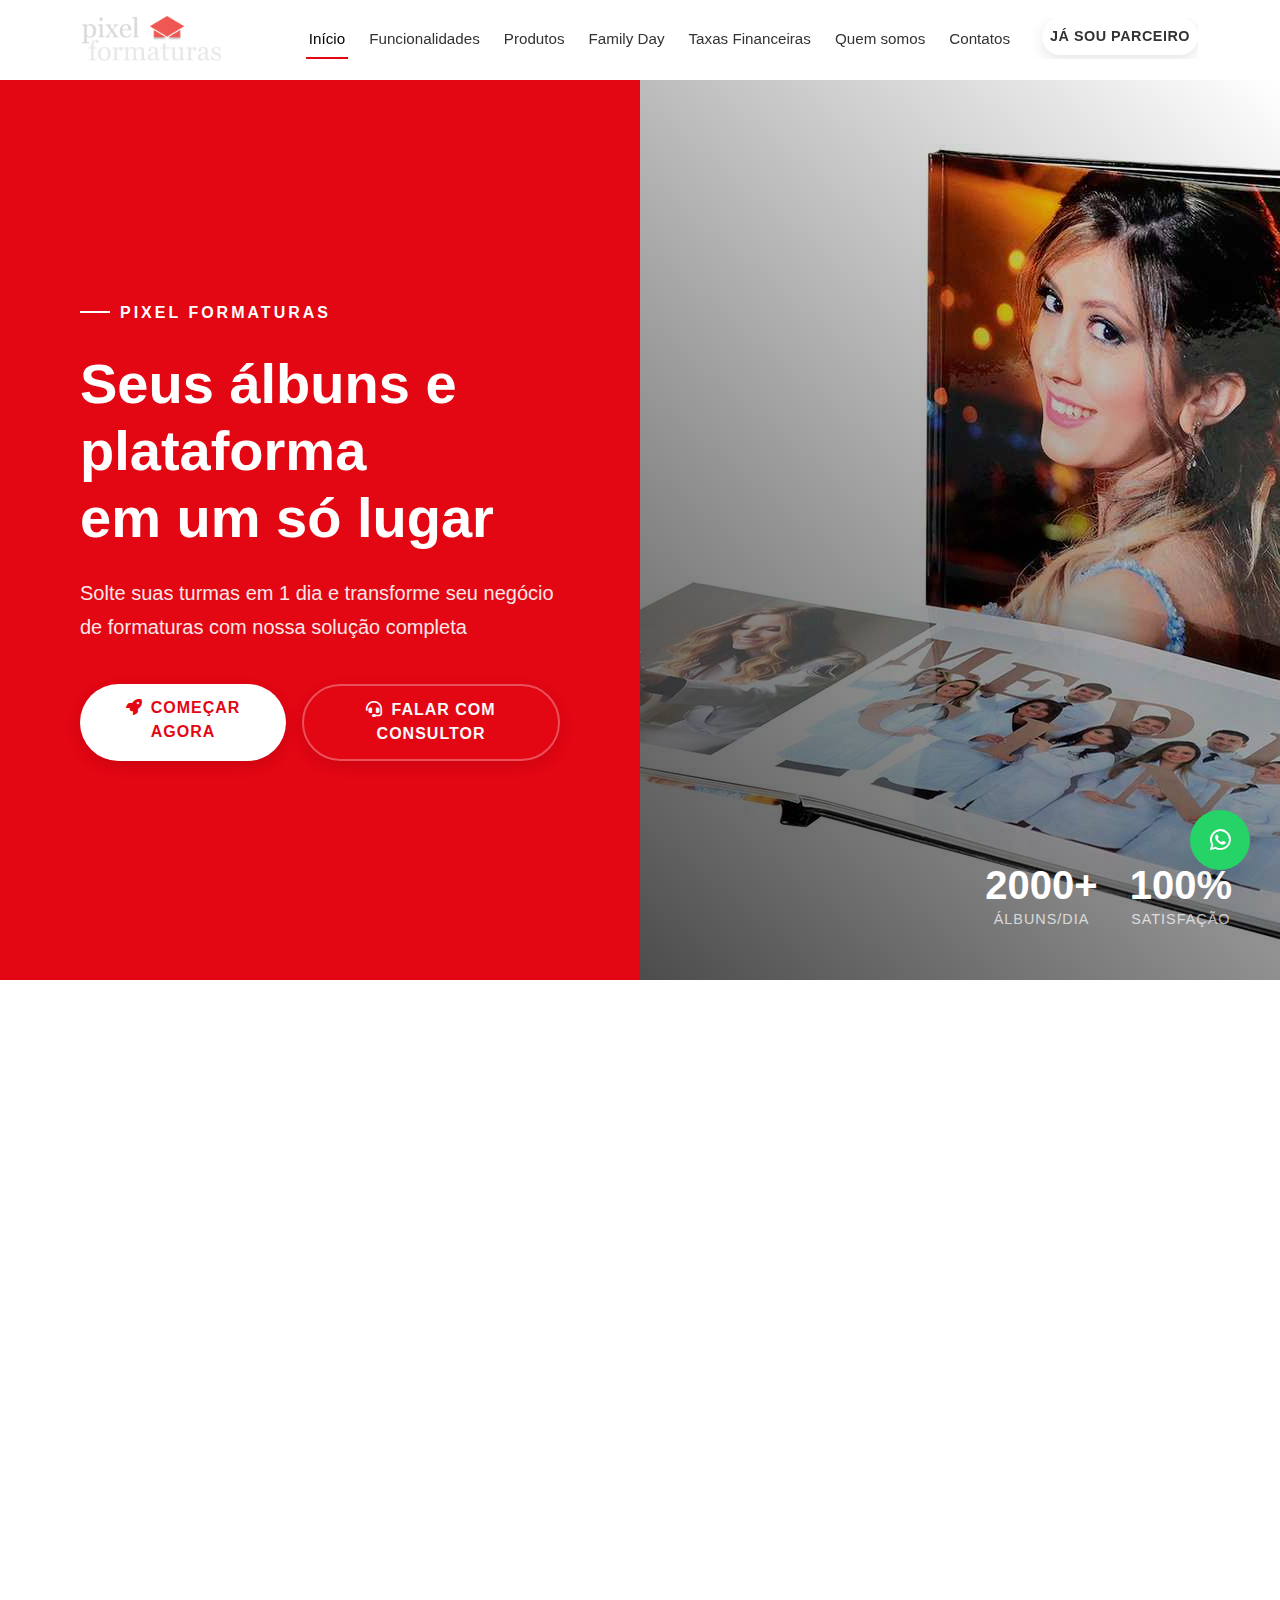
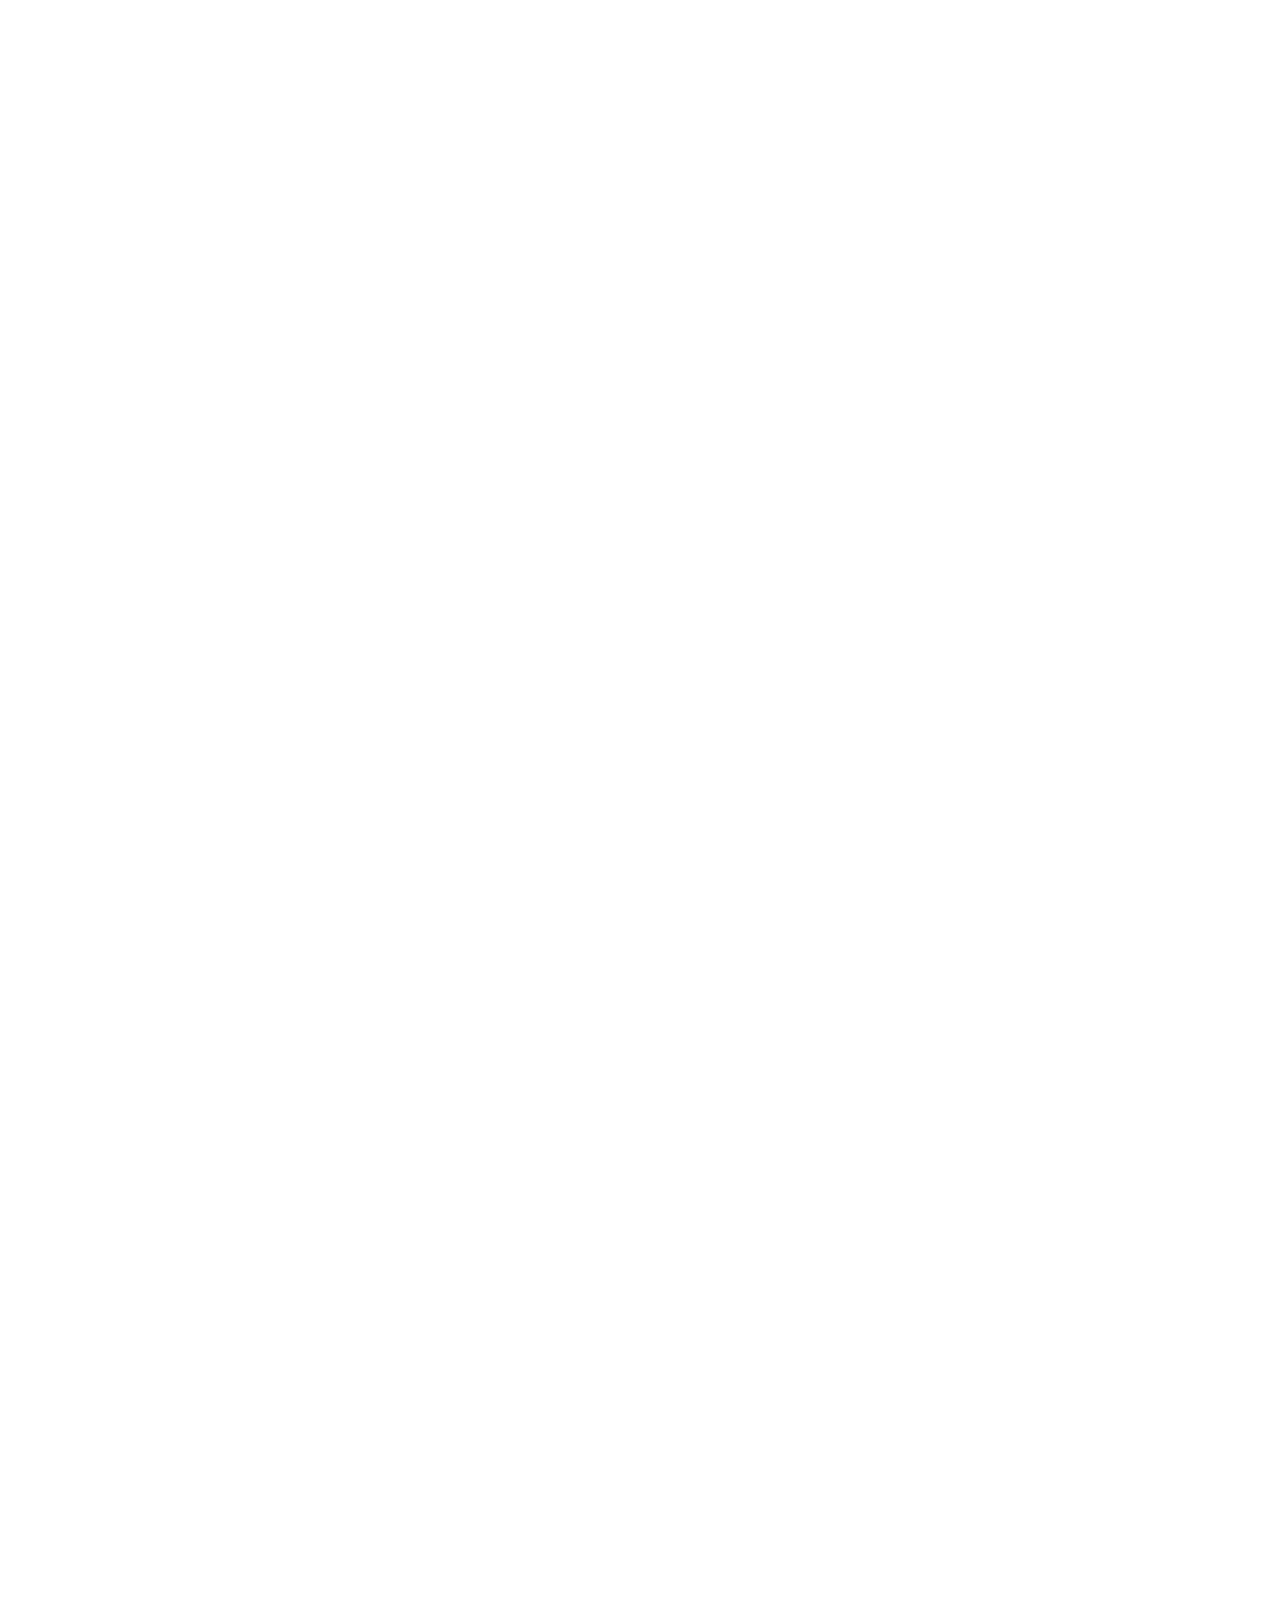
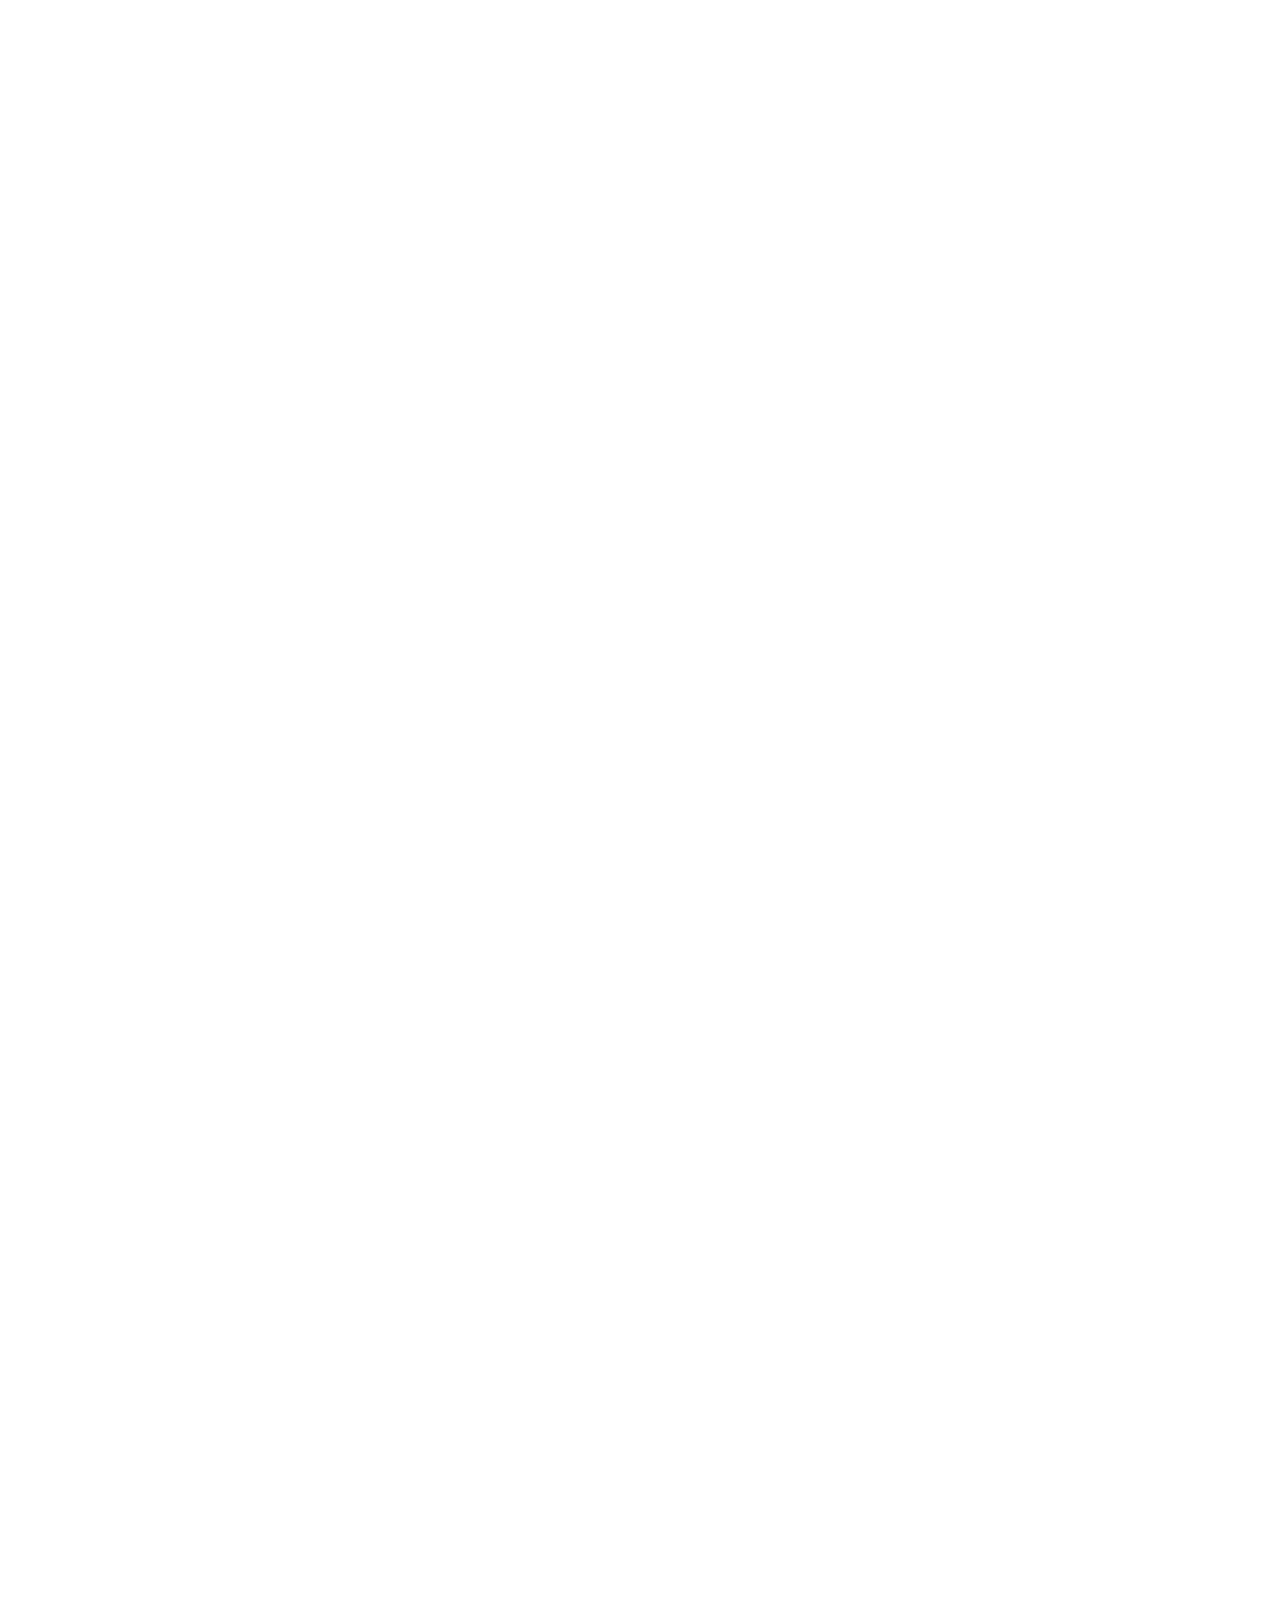
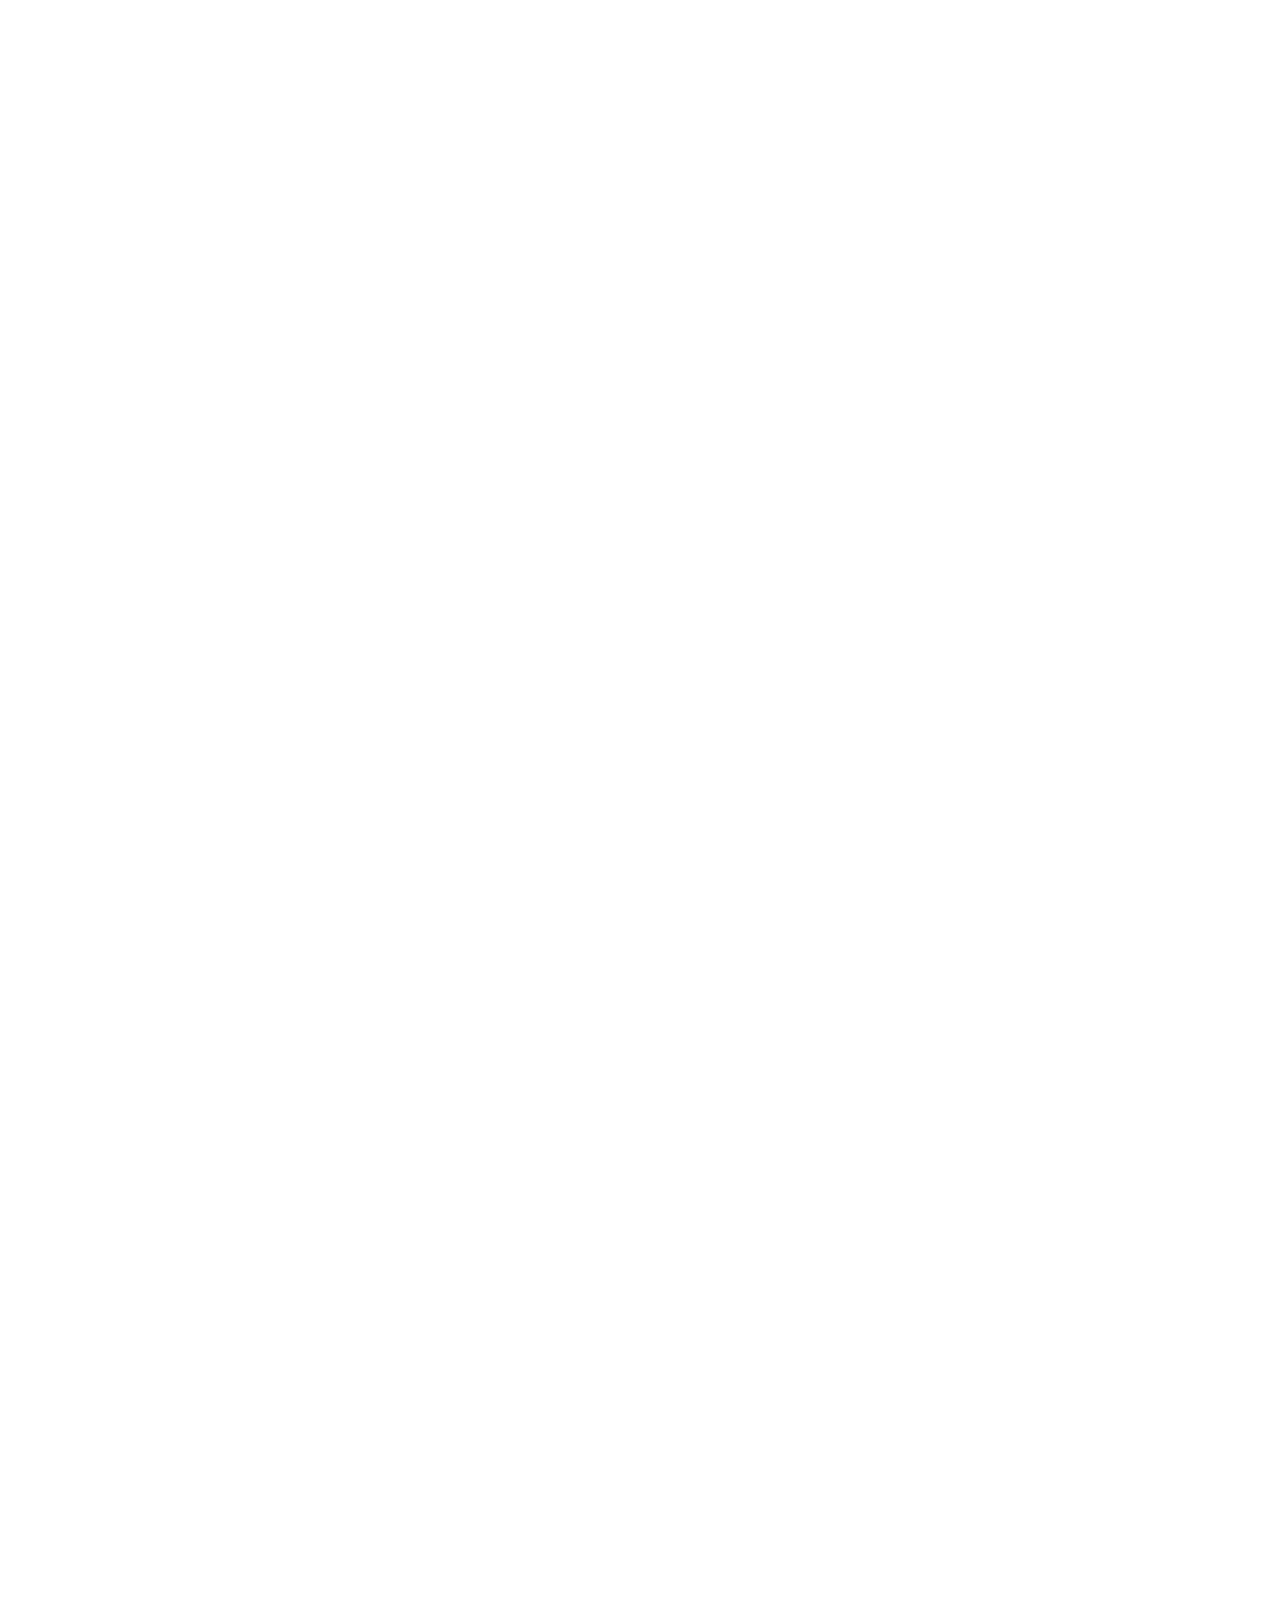
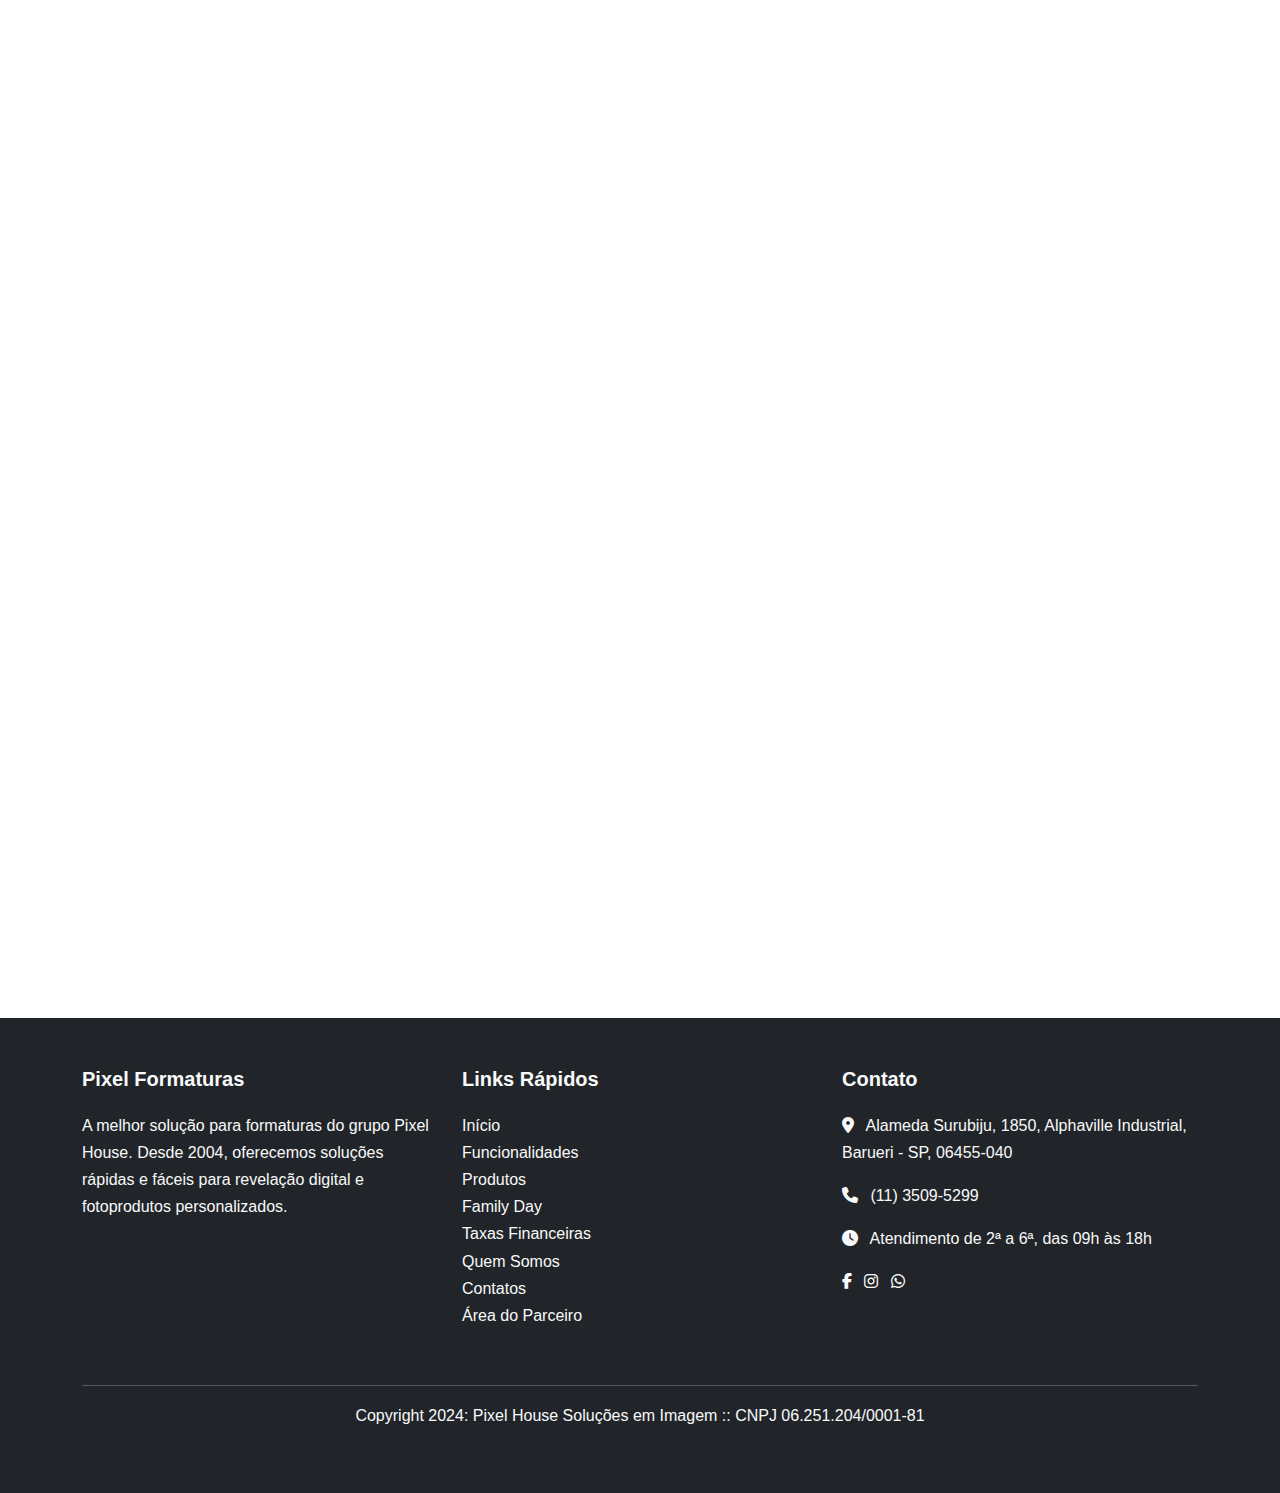
==== commit 166e728f: "ajustando imagens" ====
--- a/index.html
+++ b/index.html
@@ -388,15 +388,15 @@
 
                 <div class="products-grid">
                     <a href="pages/produtos.html" class="product-link">
-                        <img src="imagens/paraaberto-600x450.jpg" alt="Álbuns">
+                        <img src="imagens/albuns/_ (2).jpg" alt="Álbuns">
                         <span>Álbuns</span>
                     </a>
                     <a href="pages/produtos.html" class="product-link">
-                        <img src="imagens/poretaberto-com-album-600x450.jpg" alt="Estojos">
+                        <img src="imagens/estojos/porta-retrato/_ (2).jpg" alt="Estojos">
                         <span>Estojos</span>
                     </a>
                     <a href="pages/produtos.html" class="product-link">
-                        <img src="imagens/Poster-Formatura-1-600x450.jpg" alt="Acessórios">
+                        <img src="imagens/acessorios/poster/_ (1).jpg" alt="Acessórios">
                         <span>Acessórios</span>
                     </a>
                 </div>
